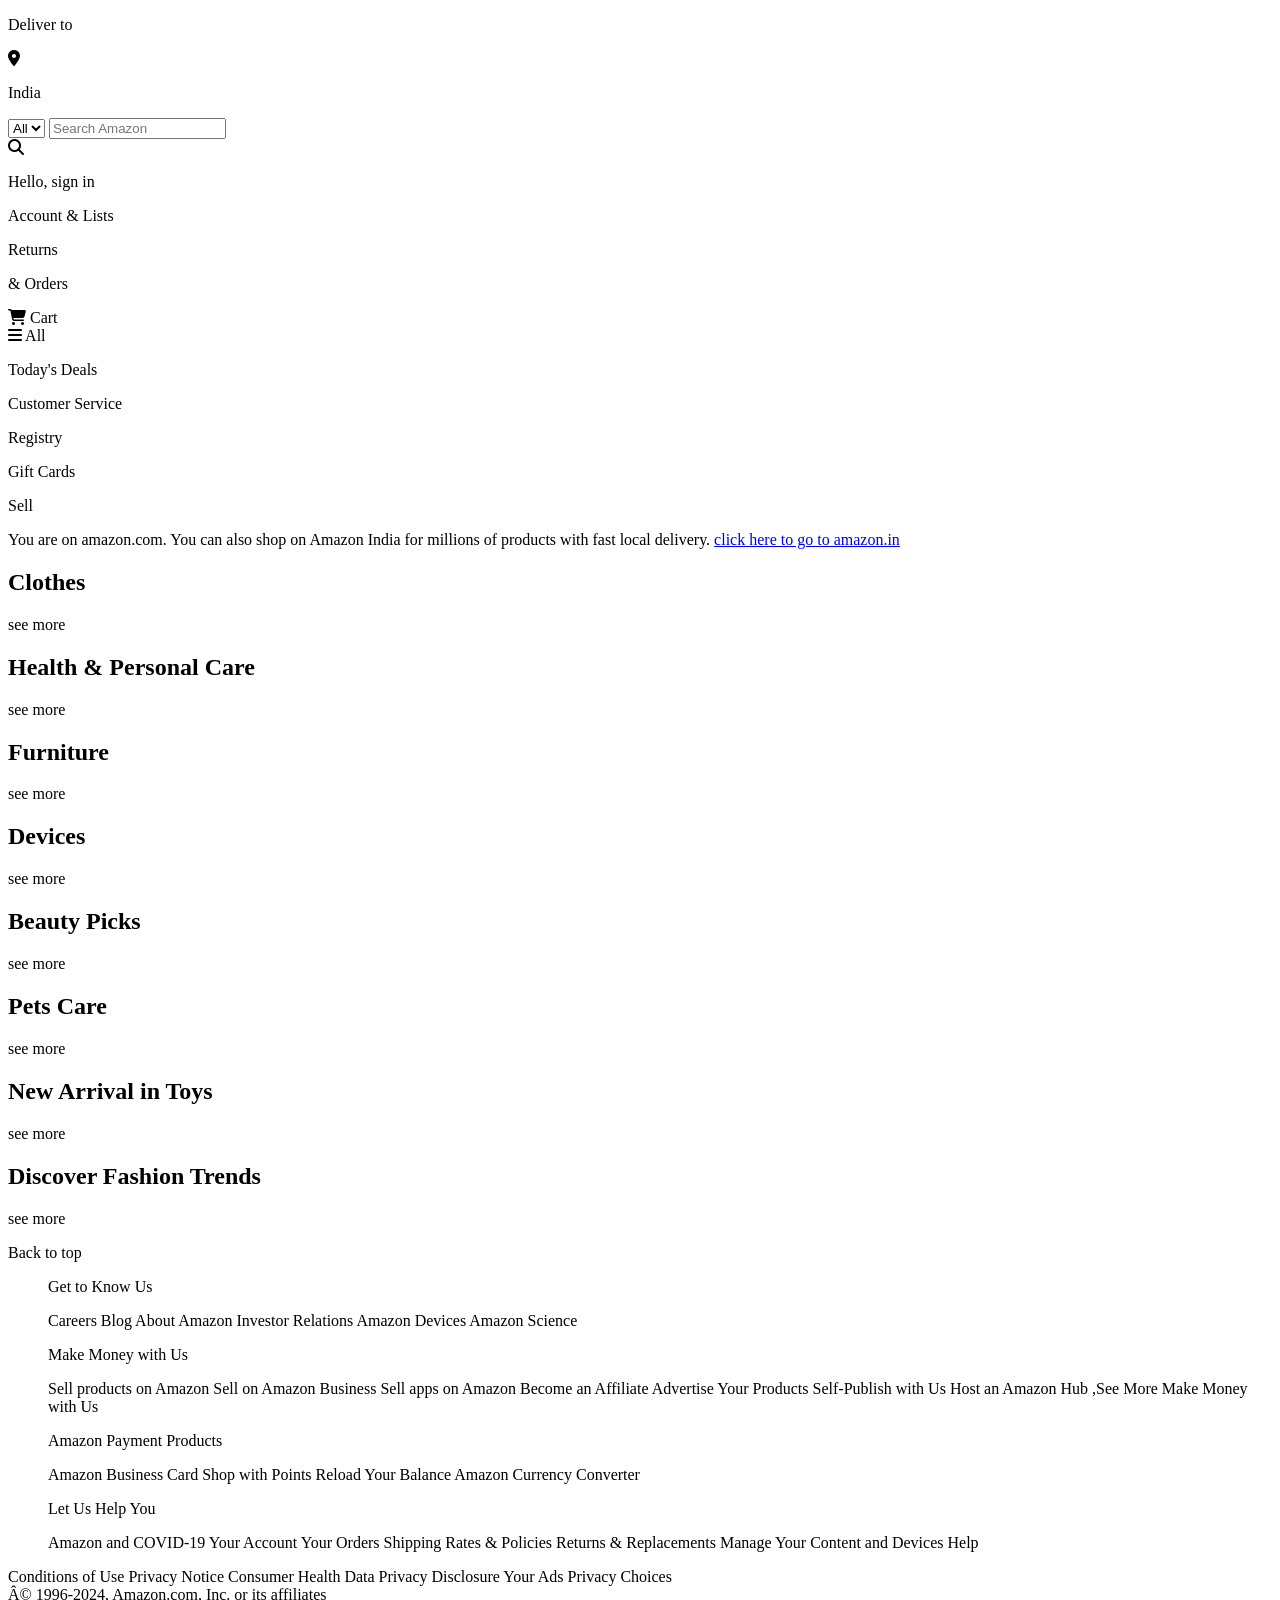
==== index.html @ dd607ab4 "Add files via upload" ====
<!DOCTYPE html>
<html lang="en">
<head>
    <link rel="stylesheet" href="https://cdnjs.cloudflare.com/ajax/libs/font-awesome/6.6.0/css/all.min.css" integrity="sha512-Kc323vGBEqzTmouAECnVceyQqyqdsSiqLQISBL29aUW4U/M7pSPA/gEUZQqv1cwx4OnYxTxve5UMg5GT6L4JJg==" crossorigin="anonymous" referrerpolicy="no-referrer" />
   <link rel="stylesheet" href="style.css">
    <title>Amazon</title>
</head>
<body>
    <header>
        <div class="navbar">
           <div class="navlogo border">
            <div class="logo"></div>
           </div>
           <div class="navaddress border">
            <p class="addone"> Deliver to</p>
            <div class="addicon">
                <i class="fa-solid fa-location-dot"></i>
                 <p class="addsecond">India</p>
            </div>
           </div>
           <div class="navsearch">
            <select>
                <option>All</option>
            </select class="searchselect">
            <input placeholder="Search Amazon" class="searchinput">
            <div class="searchicon">
                <i class="fa-solid fa-magnifying-glass"></i>
            </div>
           </div>
           <div class="navsignin border">
            <p><span>Hello, sign in</span></p>
            <p>Account & Lists</p>
           </div>
           <div class="navreturn border">
            <p><span>Returns</span></p>
            <p>& Orders</p>
           </div>
           <div class="navcart border">
            <i class="fa-solid fa-cart-shopping"></i>
            Cart
           </div>
           </div>
           <div class="panel">
            <div class="panelall">
                <i class="fa-solid fa-bars"></i>
                All
            </div>
            <div class="panelops">
                <p>Today's Deals</p>
                <p>Customer Service</p>
                <p>Registry</p>               
                <p>Gift Cards</p>
                <p>Sell</p>
            </div>
         </div>
      
    </header>
    <div class="herosection">
        <div class="heromsg">
           <p> You are on amazon.com. You can also shop on Amazon India for millions of products with fast local delivery. <a href="www. amazon.in">click here to go to amazon.in</a></p>
        </div>
    </div> 
    
    <div class="shopsection">
        <div class="box1 box">
           <div class="boxcontent">
            <h2>Clothes</h2>
            <div class="box1img"></div>
                <p>see more</p>
           </div>
        </div>
        <div class="box2 box">
            <div class="boxcontent">
                <h2>Health & Personal Care</h2>
                <div class="box2img"></div>
                    <p>see more</p>
               </div>
        </div>
        <div class="box3 box">
            <div class="boxcontent">
                <h2>Furniture</h2>
                <div class="box3img"></div>
                    <p>see more</p>
               </div>
        </div>
        <div class="box4 box">
            <div class="boxcontent">
                <h2>Devices</h2>
                <div class="box4img"></div>
                    <p>see more</p>
               </div>
        </div>
        <div class="box5 box">
            <div class="boxcontent">
             <h2>Beauty Picks</h2>
             <div class="box5img"></div>
                 <p>see more</p>
            </div>
         </div>
         <div class="box6 box">
             <div class="boxcontent">
                 <h2>Pets Care</h2>
                 <div class="box6img"></div>
                     <p>see more</p>
                </div>
         </div>
         <div class="box7 box">
             <div class="boxcontent">
                 <h2>New Arrival in Toys</h2>
                 <div class="box7img"></div>
                     <p>see more</p>
                </div>
         </div>
         <div class="box8 box">
             <div class="boxcontent">
                 <h2>Discover Fashion Trends</h2>
                 <div class="box8img"></div>
                     <p>see more</p>
                </div>
         </div>
    </div>
        <footer>
            <div class="footpanel1">
                Back to top
            </div>
            <div class="footpanel2">
                <ul>
                  <p>Get to Know Us</p>
                  <a>Careers</a>
                  <a>Blog</a>
                  <a>About Amazon</a>
                  <a>Investor Relations</a>
                  <a>Amazon Devices</a>
                  <a>Amazon Science</a>
                </ul>
                <ul>
                  	
                  <p>Make Money with Us</p>
                  <a>Sell products on Amazon</a>
                  <a>Sell on Amazon Business</a>
                  <a>Sell apps on Amazon</a>
                  <a>Become an Affiliate</a>
                  <a>Advertise Your Products</a>
                  <a>Self-Publish with Us</a>
                  <a>Host an Amazon Hub</a>
                  <a>,See More Make Money with Us</a>
                </ul>
                <ul>
                  <p>Amazon Payment Products</p>
                  <a>Amazon Business Card</a>
                  <a>Shop with Points</a>
                  <a>Reload Your Balance</a>
                  <a>Amazon Currency Converter</a>     
                  </ul>
                  <ul>
                   <p>Let Us Help You</p>
                   <a>Amazon and COVID-19</a>
                   <a>Your Account</a>
                   <a>Your Orders</a>
                   <a>Shipping Rates & Policies</a>
                   <a>Returns & Replacements</a>
                   <a>Manage Your Content and Devices</a>
                   <a>Help</a>
                  </ul>
            </div>
            <div class="footpanel3">
                <div class="logo">

                </div>
            </div>
            <div class="footpanel4">
                <div class="pages">
                    <a>Conditions of Use</a>
                    <a>Privacy Notice</a>
                    <a>Consumer Health Data Privacy Disclosure</a>
                    <a>Your Ads Privacy Choices</a>
                </div>
                <div class="copyright">
                    © 1996-2024, Amazon.com, Inc. or its affiliates
                </div>

            </div>
        </footer>
</body>
</html>
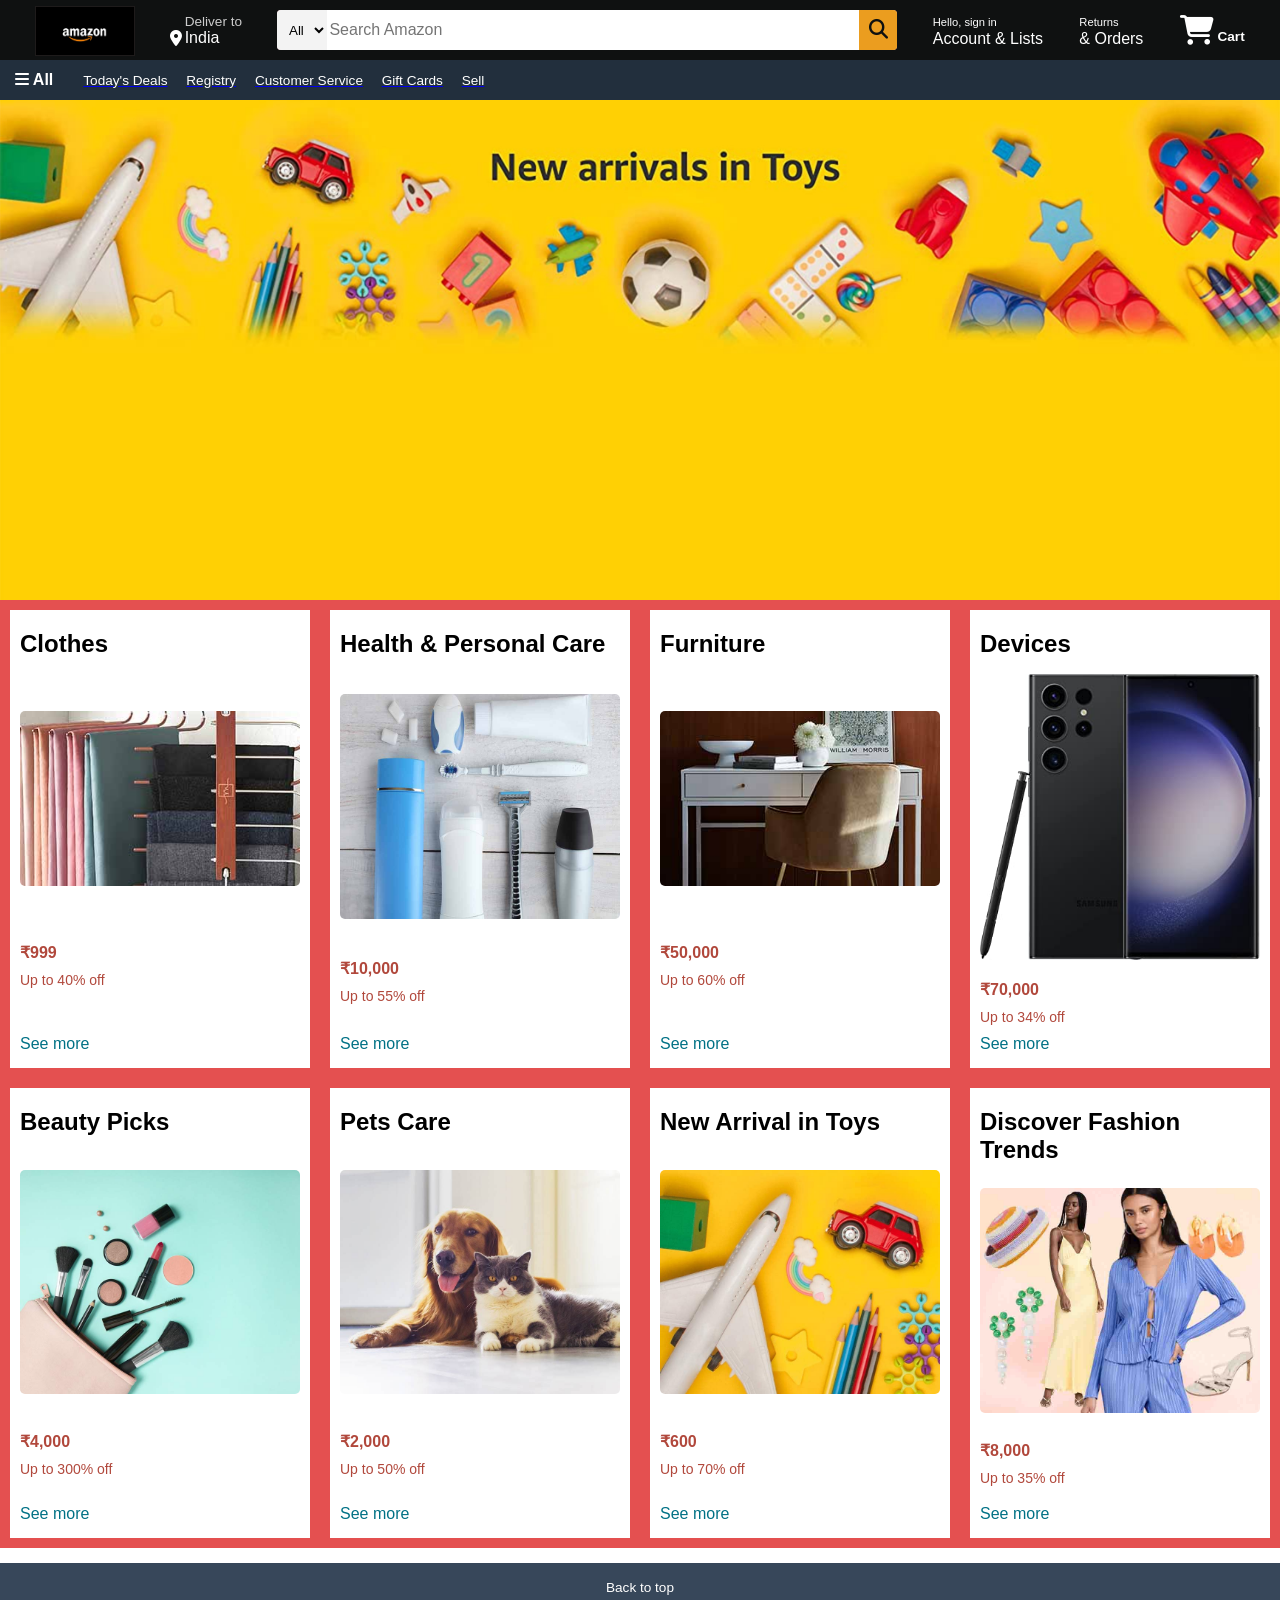
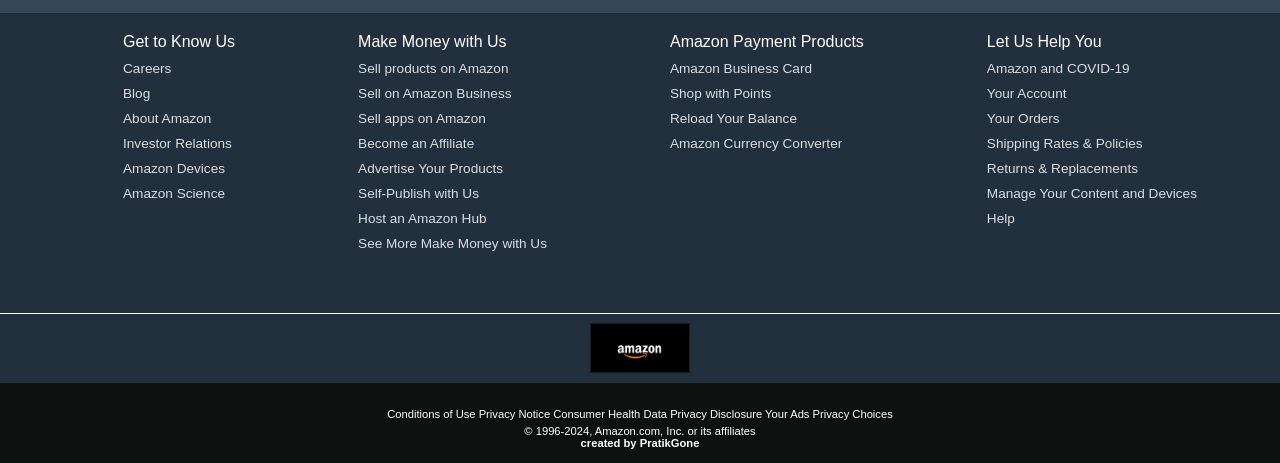
==== commit 68cb2fa6: "Update and rename index.html.html to index.html" ====
--- a/index.html
+++ b/index.html
@@ -1,185 +1,1093 @@
 <!DOCTYPE html>
 <html lang="en">
 <head>
-    <link rel="stylesheet" href="https://cdnjs.cloudflare.com/ajax/libs/font-awesome/6.6.0/css/all.min.css" integrity="sha512-Kc323vGBEqzTmouAECnVceyQqyqdsSiqLQISBL29aUW4U/M7pSPA/gEUZQqv1cwx4OnYxTxve5UMg5GT6L4JJg==" crossorigin="anonymous" referrerpolicy="no-referrer" />
-   <link rel="stylesheet" href="style.css">
+    <meta charset="UTF-8">
     <title>Amazon</title>
+    <link rel="stylesheet" href="https://cdnjs.cloudflare.com/ajax/libs/font-awesome/6.6.0/css/all.min.css" crossorigin="anonymous" referrerpolicy="no-referrer" />
+    <meta name="viewport" content="width=device-width, initial-scale=1.0">
+
+    <style>
+@media (max-width: 768px) {
+  .navbar {
+    flex-wrap: nowrap; /* Don't wrap items */
+    overflow-x: auto; /* Allow scrolling */
+    height: auto;
+  }
+
+  .navaddress,
+  .navsignin,
+  .navreturn,
+  .navcart {
+    display: flex !important;
+    flex-direction: column;
+    align-items: center;
+    font-size: 12px;
+    padding: 4px;
+    white-space: nowrap;
+  }
+
+  .navsearch {
+    flex: 1;
+    min-width: 200px;
+  }
+
+  .panel {
+    overflow-x: auto;
+    white-space: nowrap;
+    font-size: 13px;
+  }
+
+  .panelops {
+    flex-wrap: nowrap;
+    overflow-x: auto;
+    padding-bottom: 5px;
+  }
+
+  .panelops p {
+    display: inline-block;
+    margin-right: 15px;
+  }
+}
+
+
+* {
+      box-sizing: border-box;
+    }
+
+   
+
+    .carousel-container {
+      position: relative;
+      max-width: 100%;
+      height: 500px;
+      overflow: hidden;
+      margin: 0;
+      font-family: Arial, sans-serif;
+    }
+
+    .carousel-slide {
+      position: absolute;
+      width: 100%;
+      height: 100%;
+      opacity: 0;
+      transition: opacity 1s ease-in-out;
+    }
+
+    .carousel-slide img {
+      width: 100%;
+      height: 100%;
+      object-fit: cover;
+    }
+
+    .carousel-slide.active {
+      opacity: 1;
+    }
+
+        * {
+            margin: 0px;
+            font-family: arial;
+            box-sizing: border-box;
+        }
+
+        .navbar {
+            height: 60px;
+            background-color: #0f1111;
+            color: white;
+            display: flex;
+            align-items: center;
+            justify-content: space-evenly;
+        }
+
+        .navlogo {
+            height: 50px;
+            width: 100px;
+        }
+
+
+        .logo {
+            background-image: url(Amazon-Logo-Black.jpg.jpg);
+            height: 50px;
+            width: 100px;
+            background-size: cover;
+       
+            border: 1.5px solid transparent;
+            border: 1.5px solid rgb(30, 27, 27);
+            cursor: pointer;
+        }
+            
+        
+
+        .border {
+            border: 1.5px solid transparent;
+        }
+
+        .border:hover {
+            border: 1.5px solid white;
+            cursor: pointer;
+        }
+
+        .addone {
+            color: #cccccc;
+            font-size: 0.85rem;
+            margin-left: 15px;
+        }
+
+        .addsecond {
+            font-size: 1rem;
+            margin-left: 3px;
+        }
+
+        .addicon {
+            display: flex;
+            align-items: center;
+        }
+
+        .navsearch {
+            display: flex;
+            justify-content: space-evenly;
+            height: 40px;
+            width: 620px;
+            border-radius: 4px;
+            background-color: pink;
+        }
+
+        .navsearch:hover {
+            border: 2px solid orange;
+        }
+
+        .navsearch select {
+            background-color: #f3f3f3;
+            border-top-left-radius: 4px;
+            border-bottom-left-radius: 4px;
+            border: none;
+            width: 50px;
+            text-align: center;
+        }
+
+        .searchinput {
+            width: 100%;
+            font-size: 1rem;
+            border: none;
+        }
+
+        .searchicon {
+            width: 45px;
+            display: flex;
+            justify-content: center;
+            align-items: center;
+            font-size: 1.2rem;
+            color: #0f1111;
+            background-color: rgb(235, 157, 31);
+            border-top-right-radius: 4px;
+            border-bottom-right-radius: 4px;
+        }
+
+        span {
+            font-size: 0.7rem;
+        }
+
+        .navsecond {
+            font-size: 0.85rem;
+            font-weight: 700;
+        }
+
+        .navcart i {
+            font-size: 30px;
+        }
+
+        .navcart {
+            font-size: 0.85rem;
+            font-weight: 700;
+        }
+
+        .panel {
+            height: 40px;
+            background-color: #222f3d;
+            display: flex;
+            color: #ffffff;
+            align-items: center;
+        }
+
+        .panelall {
+            font-weight: 700;
+            margin: 0 15px;
+        }
+
+        .panelops p {
+            display: inline;
+            margin-left: 15px;
+        }
+
+        .panelops {
+            width: 70%;
+            font-size: 0.85rem;
+        }
+
+        .herosection {
+            background-image: url(heroimage.jpg);
+            height: 400px;
+            background-size: cover;
+            display: flex;
+            justify-content: center;
+            align-items: flex-end;
+        }
+
+        .heromsg {
+            background-color: white;
+            color: #0f1111;
+            height: 40px;
+            display: flex;
+            justify-content: center;
+            align-items: center;
+            font-size: 0.85rem;
+            width: 80%;
+            margin-bottom: 25px;
+        }
+
+        .heromsg a {
+            color: #007185;
+            text-decoration: none;
+        }
+
+        .shopsection {
+    background-color: #e45050;
+    display: flex;
+    justify-content: space-evenly;
+    flex-wrap: wrap;
+}
+
+/* Box container */
+.box {
+    background-color: white;
+    width: 23%;
+    padding: 20px 0px 15px;
+    margin: 10px;
+    box-sizing: border-box;
+    min-height: 450px;  /* ✅ Add min-height for consistency */
+    flex: 1 1 300px;     /* Responsive */
+    display: flex;
+    flex-direction: column;
+    justify-content: space-between;
+}
+
+/* Box content */
+.boxcontent {
+    margin: 0 10px;
+    display: flex;
+    flex-direction: column;
+    justify-content: space-between;
+    height: 100%;
+}
+
+.boxcontent p {
+    color: #007185;
+    cursor: pointer;
+}
+
+/* Image wrapper */
+.box1img, .box2img, .box3img, .box4img,
+.box5img, .box6img, .box7img, .box8img {
+    margin-top: 1rem;
+    margin-bottom: 1rem;
+}
+
+/* Image styling */
+.box1img img, .box2img img, .box3img img, .box4img img,
+.box5img img, .box6img img, .box7img img, .box8img img {
+    width: 100%;
+    height: 200px;          /* ✅ Fixed image height for balance */
+    object-fit: cover;      /* ✅ Maintain aspect ratio and crop overflow */
+    border-radius: 5px;
+}
+
+/* Info section */
+.info {
+    display: none;
+    background-color: #f6f6f6;
+    padding: 10px;
+    border: 1px solid #ccc;
+    border-radius: 5px;
+    font-size: 14px;
+    margin-top: 10px;
+}
+
+/* Price and offer */
+.price-offer p {
+    margin-bottom: 10px;
+    color: rgb(177, 72, 60);
+}
+
+.price {
+    font-weight: bold;
+    font-size: 16px;
+    color: red;
+    margin: 0;
+}
+
+.offer {
+    font-size: 14px;
+    color: red;
+    margin: 0;
+}
+
+/* Responsive for small screens */
+@media screen and (max-width: 600px) {
+    .box {
+        width: 100%;
+    }
+}
+
+        footer {
+            margin-top: 15px;
+        }
+
+        .footpanel1 {
+            background-color: #37475a;
+            color: white;
+            height: 50px;
+            display: flex;
+            justify-content: center;
+            align-items: center;
+            font-size: 0.85rem;
+        }
+
+        .footpanel2 {
+            background-color: #222f3d;
+            color: white;
+            height: 300px;
+            display: flex;
+            justify-content: space-evenly;
+        }
+
+        ul {
+            margin-top: 20px;
+        }
+
+        ul a {
+            display: block;
+            font-size: 0.85rem;
+            margin-top: 10px;
+            color: #dddddd;
+        }
+
+        .footpanel3 {
+            background-color: #222f3d;
+            border-top: 0.5px solid white;
+            height: 70px;
+            display: flex;
+            justify-content: center;
+            align-items: center;
+        }
+
+        .footpanel4 {
+            background-color: #0f1111;
+            color: white;
+            height: 80px;
+            font-size: 0.7rem;
+            text-align: center;
+        }
+
+        .pages {
+            padding-top: 25px;
+        }
+
+        .copyright {
+            padding-top: 5px;
+        }
+
+        /* Modal Styles */
+        .modal-overlay {
+            position: fixed;
+            top: 0;
+            left: 0;
+            width: 100%;
+            height: 100%;
+            background-color: rgba(0,0,0,0.5);
+         
+            display: none;
+            justify-content: center;
+            align-items: center;
+            z-index: 1000;
+        }
+
+        .modal {
+            background-color: white;
+            color: black;
+            width: 400px;
+            padding: 20px;
+            border-radius: 8px;
+            position: relative;
+        }
+
+        .close-btn {
+            position: absolute;
+            top: 10px;
+            right: 15px;
+            font-size: 20px;
+            cursor: pointer;
+        }
+
+        .modal h2 {
+            margin-bottom: 20px;
+        }
+
+        .modal input[type="text"] {
+            width: 100%;
+            padding: 10px;
+            margin-bottom: 15px;
+            border: 1px solid #ccc;
+            border-radius: 4px;
+        }
+
+        .modal button {
+            background-color: #f0c14b;
+            border: 1px solid #a88734;
+            padding: 10px 20px;
+            cursor: pointer;
+        }
+
+        .modal button:hover {
+            background-color: #ddb347;
+        }
+    
+        /* Sign-In Modal Styles */
+#signinModal .modal {
+    width: 400px;
+    padding: 25px;
+    border-radius: 8px;
+    background-color: white;
+    box-shadow: 0 4px 12px rgba(0, 0, 0, 0.3);
+}
+
+#signinModal h2 {
+    font-size: 1.5rem;
+    margin-bottom: 15px;
+    color: black;
+}
+
+#signinModal p {
+    font-size: 0.9rem;
+    margin-bottom: 10px;
+    color: black;
+}
+
+#signinModal input[type="text"] {
+    width: 100%;
+    padding: 10px;
+    margin-bottom: 15px;
+    border: 1px solid #ccc;
+    border-radius: 4px;
+    font-size: 1rem;
+}
+
+#signinModal button {
+    background-color: #f0c14b;
+    border: 1px solid #a88734;
+    padding: 10px 20px;
+    font-size: 1rem;
+    cursor: pointer;
+    border-radius: 4px;
+    width: 100%;
+}
+
+#signinModal button:hover {
+    background-color: #ddb347;
+}
+
+#signinModal .close-btn {
+    position: absolute;
+    top: 10px;
+    right: 15px;
+    font-size: 20px;
+    font-weight: bold;
+    color: #333;
+    cursor: pointer;
+}
+
+/* Returns & Orders Modal Styles */
+#returnsModal .modal {
+    width: 400px;
+    padding: 25px;
+    border-radius: 8px;
+    background-color: white;
+    box-shadow: 0 4px 12px rgba(0, 0, 0, 0.3);
+}
+#returnsModal h2 {
+    font-size: 1.5rem;
+    margin-bottom: 15px;
+}
+#returnsModal p {
+    font-size: 0.9rem;
+    margin-bottom: 20px;
+    color: #333;
+}
+#returnsModal button {
+    background-color: #f0c14b;
+    border: 1px solid #a88734;
+    padding: 10px 20px;
+    font-size: 1rem;
+    cursor: pointer;
+    border-radius: 4px;
+    width: 100%;
+}
+#returnsModal button:hover {
+    background-color: #ddb347;
+}
+#returnsModal .close-btn {
+    position: absolute;
+    top: 10px;
+    right: 15px;
+    font-size: 20px;
+    font-weight: bold;
+    color: #333;
+    cursor: pointer;
+}
+
+
+/* Cart Modal */
+#cartModal {
+    position: fixed;
+    top: 0;
+    left: 0;
+    width: 100%;
+    height: 100%;
+    background-color: rgba(0,0,0,0.5);
+    display: none;
+    justify-content: center;
+    align-items: center;
+    z-index: 9999;
+}
+
+#cartModal .modal {
+    background-color: #fff;
+    padding: 20px;
+    border-radius: 8px;
+    width: 350px;
+    position: relative;
+    text-align: center;
+}
+
+#cartModal .close-btn {
+    position: absolute;
+    top: 10px;
+    right: 15px;
+    font-size: 24px;
+    cursor: pointer;
+}
+
+#cartModal button {
+    background-color: #f0c14b;
+    border: 1px solid #a88734;
+    padding: 10px 20px;
+    cursor: pointer;
+    margin-top: 20px;
+}
+
+/* Sidebar Modal */
+.sidebar-overlay {
+    position: fixed;
+    top: 0;
+    left: 0;
+    height: 100%;
+    width: 100%;
+    background: rgba(0,0,0,0.6);
+    display: none;
+    z-index: 1000;
+}
+
+.sidebar {
+    background-color: #fff;
+    color: black;
+    width: 300px;
+    height: 100%;
+    padding: 20px;
+    overflow-y: auto;
+    position: fixed;
+    top: 0;
+    left: 0;
+    animation: slideIn 0.3s forwards;
+}
+
+@keyframes slideIn {
+    from { transform: translateX(-100%); }
+    to { transform: translateX(0); }
+}
+
+.sidebar-header {
+    display: flex;
+    align-items: center;
+    justify-content: space-between;
+    font-weight: bold;
+}
+
+.sidebar-header h3 {
+    font-size: 18px;
+    margin: 0;
+    
+    background-color: #283030;
+    color: white;
+}
+
+
+.sidebar-header .close-btn {
+    font-size: 24px;
+    cursor: pointer;
+}
+
+.sidebar-links {
+    list-style-type: none;
+    padding: 0;
+    margin-top: 20px;
+}
+
+.sidebar-links li {
+    padding: 10px 0;
+    border-bottom: 1px solid #eee;
+    cursor: pointer;
+    font-size: 14px;
+}
+
+.sidebar-links li:hover {
+    background-color: #f3f3f3;
+}
+
+.panelops p{
+    text-decoration: none;
+    color: white;
+}
+
+
+
+
+.footpanel1 {
+  cursor: pointer;
+}
+</style>
 </head>
 <body>
     <header>
         <div class="navbar">
-           <div class="navlogo border">
-            <div class="logo"></div>
-           </div>
-           <div class="navaddress border">
-            <p class="addone"> Deliver to</p>
-            <div class="addicon">
-                <i class="fa-solid fa-location-dot"></i>
-                 <p class="addsecond">India</p>
-            </div>
-           </div>
-           <div class="navsearch">
-            <select>
-                <option>All</option>
-            </select class="searchselect">
-            <input placeholder="Search Amazon" class="searchinput">
-            <div class="searchicon">
-                <i class="fa-solid fa-magnifying-glass"></i>
-            </div>
-           </div>
-           <div class="navsignin border">
-            <p><span>Hello, sign in</span></p>
-            <p>Account & Lists</p>
-           </div>
-           <div class="navreturn border">
-            <p><span>Returns</span></p>
-            <p>& Orders</p>
-           </div>
-           <div class="navcart border">
-            <i class="fa-solid fa-cart-shopping"></i>
-            Cart
-           </div>
-           </div>
-           <div class="panel">
-            <div class="panelall">
-                <i class="fa-solid fa-bars"></i>
-                All
-            </div>
+            <div class="navlogo border">
+               
+                <a href="/amazon_clone/index.html">
+                    <div class="logo">
+                        
+                    </div>
+                </a>
+            </div>
+        
+            
+            <div class="navaddress border" onclick="openModal()">
+                <p class="addone"> Deliver to</p>
+                <div class="addicon">
+                    <i class="fa-solid fa-location-dot"></i>
+                    <p class="addsecond">India</p>
+                </div>
+            </div>
+
+    <!-- Modal -->
+    <div class="modal-overlay" id="locationModal">
+        <div class="modal">
+            <span class="close-btn" onclick="closeModal()">&times;</span>
+            <h2>Choose your location</h2>
+            <p>Enter your PIN code to check availability and delivery options</p>
+            <input type="text" placeholder="Enter PIN Code" maxlength="6">
+            <button onclick="closeModal()">Apply</button>
+        </div>
+    </div>
+
+
+            <div class="navsearch">
+                <select><option>All</option>
+                    <option>Arts & Crafts</option>
+                    <option>Beauty & Personal Care</option>
+                    <option>Home & Kitchen</option>
+                    <option>Boy's Fashion</option>
+                    <option>Electronics</option>
+                    <option>Kindle Store</option></select>
+                
+                <input placeholder="Search Amazon" class="searchinput">
+                <div class="searchicon">
+                    <i class="fa-solid fa-magnifying-glass"></i>
+                </div>
+            </div>
+            <div class="navsignin border">
+                <p><span>Hello, sign in</span></p>
+                <p>Account & Lists</p>
+            </div>
+            <!-- Sign-In Modal -->
+<div class="modal-overlay" id="signinModal">
+    <div class="modal">
+        <span class="close-btn" onclick="closeSigninModal()">&times;</span>
+        <h2>Sign-In</h2>
+        <p>Welcome back! Please enter your email to continue.</p>
+        <input type="text" placeholder="Enter your email">
+        <button onclick="closeSigninModal()">Continue</button>
+    </div>
+</div>
+
+<div class="navreturn border" onclick="openReturnsModal()">
+    <p><span>Returns</span></p>
+    <p>& Orders</p>
+</div>
+
+<!-- Returns & Orders Modal -->
+<div class="modal-overlay" id="returnsModal">
+    <div class="modal">
+        <span class="close-btn" onclick="closeReturnsModal()">&times;</span>
+        <h2>Your Orders</h2>
+        <p>Please sign in to see your orders, return items, or manage returns.</p>
+        <button onclick="closeReturnsModal()">Sign In</button>
+    </div>
+</div>
+
+<div class="navcart border" onclick="openCartModal()">
+    <i class="fa-solid fa-cart-shopping"></i> Cart
+</div>
+
+
+<!-- Cart Modal -->
+<div id="cartModal" class="modal-overlay">
+    <div class="modal">
+      <span class="close-btn" onclick="closeCartModal()">&times;</span>
+      <h2>Your Cart</h2>
+      <p>Your cart is currently empty.</p>
+      <button onclick="closeCartModal()">Continue Shopping</button>
+    </div>
+  </div>
+</header>
+        <div class="panel">
+            <div class="panelall" onclick="openSidebar()">
+                <i class="fa-solid fa-bars"></i> All
+              </div>
+
+              <!-- Sidebar Menu -->
+<div id="sidebarMenu" class="sidebar-overlay">
+    <div class="sidebar">
+      <div class="sidebar-header">
+        <span class="close-btn" onclick="closeSidebar()">&times;</span>
+        <h3><i class="fa-solid fa-user-circle" ></i> Hello, sign in</h3>
+      </div>
+      <ul class="sidebar-links">
+        <li>Trending</li>
+        <li>Best Sellers</li>
+        <li>New Releases</li>
+        <li>Movers and Shakers</li>
+        <hr>
+        <li>Digital Content & Devices</li>
+        <li>Amazon miniTV</li>
+        <li>Echo & Alexa</li>
+        <li>Fire TV</li>
+        <li>Kindle eBooks</li>
+      </ul>
+    </div>
+  </div>
+
+  
             <div class="panelops">
-                <p>Today's Deals</p>
-                <p>Customer Service</p>
-                <p>Registry</p>               
-                <p>Gift Cards</p>
-                <p>Sell</p>
-            </div>
-         </div>
-      
-    </header>
-    <div class="herosection">
-        <div class="heromsg">
-           <p> You are on amazon.com. You can also shop on Amazon India for millions of products with fast local delivery. <a href="www. amazon.in">click here to go to amazon.in</a></p>
-        </div>
-    </div> 
-    
+              <a href="/amazon_clone/todaydeals.html">  <p>Today's Deals</p></a>
+
+             <a href="/amazon_clone/registry.html">  <p>Registry</p></a> 
+
+                <a href="/amazon_clone/customerservice.html"> <p>Customer Service</p></a>
+              
+               <a href="/amazon_clone/giftcards.html"><p>Gift Cards</p></a> 
+               <a href="/amazon_clone/sell.html"><p>Sell</p></a> 
+            </div>
+        </div>
+    </div>
+
+
+        <div class="carousel-container">
+            <div class="carousel-slide active">
+              <img src="heroimg 1.jpg" alt="Image 1" />
+            </div>
+            <div class="carousel-slide">
+              <img src="heroimg 2.jpg" alt="Image 2" />
+            </div>
+            <div class="carousel-slide">
+              <img src="heroimg 3.jpg" alt="Image 3" />
+            </div>
+          </div>
+
     <div class="shopsection">
-        <div class="box1 box">
-           <div class="boxcontent">
-            <h2>Clothes</h2>
-            <div class="box1img"></div>
-                <p>see more</p>
-           </div>
-        </div>
-        <div class="box2 box">
+        <div class="box box1">
+            <div class="boxcontent">
+                <h2>Clothes</h2>
+                <div class="box1img">
+                    <img src="box1_image.jpg" class="img-fluid" alt="Box 4 Image" style="width: 100%; height: auto;">
+                </div>
+                <div class="price-offer">
+                    <p class="price">₹999</p>
+                    <p class="offer">Up to 40% off</p>
+                  </div>
+                <p onclick="toggleInfo(this)">See more</p>
+                <div class="info">Trending clothing items like T-shirts, hoodies, jeans & more!</div>
+                
+            </div>
+        </div>
+    
+        <div class="box box2">
             <div class="boxcontent">
                 <h2>Health & Personal Care</h2>
-                <div class="box2img"></div>
-                    <p>see more</p>
-               </div>
-        </div>
-        <div class="box3 box">
+                <div class="box2img">
+                    <img src="box2_image.jpg" class="img-fluid" alt="Box 4 Image" style="width: 100%; height: auto;">
+                </div>
+                <div class="price-offer">
+                    <p class="price">₹10,000</p>
+                    <p class="offer">Up to 55% off</p>
+                  </div>
+                <p onclick="toggleInfo(this)">See more</p>
+                <div class="info">Shop vitamins, grooming kits, skincare, wellness & more.</div>
+            </div>
+        </div>
+    
+        <div class="box box3">
             <div class="boxcontent">
                 <h2>Furniture</h2>
-                <div class="box3img"></div>
-                    <p>see more</p>
-               </div>
-        </div>
-        <div class="box4 box">
+                <div class="box3img">
+                    <img src="box3_image.jpg" class="img-fluid" alt="Box 4 Image" style="width: 100%; height: auto;">
+                </div>
+                <div class="price-offer">
+                    <p class="price">₹50,000</p>
+                    <p class="offer">Up to 60% off</p>
+                  </div>
+                <p onclick="toggleInfo(this)">See more</p>
+                <div class="info">Modern & classic furniture for home and office.</div>
+            </div>
+        </div>
+    
+        <div class="box box4">
             <div class="boxcontent">
                 <h2>Devices</h2>
-                <div class="box4img"></div>
-                    <p>see more</p>
-               </div>
-        </div>
-        <div class="box5 box">
+                <div class="box4img">
+                    <img src="box4_image.jpg" class="img-fluid" alt="Box 4 Image" style="width: 100%; height: auto;">
+                </div>
+                <div class="price-offer">
+                    <p class="price">₹70,000</p>
+                    <p class="offer">Up to 34% off</p>
+                  </div>
+                <p onclick="toggleInfo(this)">See more</p>
+                <div class="info">Latest smartphones, tablets, and smart gadgets.</div>
+            </div>
+        </div>
+    
+        <div class="box box5">
             <div class="boxcontent">
-             <h2>Beauty Picks</h2>
-             <div class="box5img"></div>
-                 <p>see more</p>
-            </div>
-         </div>
-         <div class="box6 box">
-             <div class="boxcontent">
-                 <h2>Pets Care</h2>
-                 <div class="box6img"></div>
-                     <p>see more</p>
+                <h2>Beauty Picks</h2>
+                <div class="box5img">
+                    <img src="box5_image.jpg" class="img-fluid" alt="Box 4 Image" style="width: 100%; height: auto;">
                 </div>
-         </div>
-         <div class="box7 box">
-             <div class="boxcontent">
-                 <h2>New Arrival in Toys</h2>
-                 <div class="box7img"></div>
-                     <p>see more</p>
+                <div class="price-offer">
+                    <p class="price">₹4,000</p>
+                    <p class="offer">Up to 300% off</p>
+                  </div>
+                <p onclick="toggleInfo(this)">See more</p>
+                <div class="info">Top beauty brands in makeup, skincare & haircare.</div>
+            </div>
+        </div>
+    
+        <div class="box box6">
+            <div class="boxcontent">
+                <h2>Pets Care</h2>
+                <div class="box6img">
+                    <img src="box6_image.jpg" class="img-fluid" alt="Box 4 Image" style="width: 100%; height: auto;">
                 </div>
-         </div>
-         <div class="box8 box">
-             <div class="boxcontent">
-                 <h2>Discover Fashion Trends</h2>
-                 <div class="box8img"></div>
-                     <p>see more</p>
+                <div class="price-offer">
+                    <p class="price">₹2,000</p>
+                    <p class="offer">Up to 50% off</p>
+                  </div>
+                <p onclick="toggleInfo(this)">See more</p>
+                <div class="info">All pet supplies including food, toys & grooming tools.</div>
+            </div>
+        </div>
+    
+        <div class="box box7">
+            <div class="boxcontent">
+                <h2>New Arrival in Toys</h2>
+                <div class="box7img">
+                    <img src="box7_image.jpg" class="img-fluid" alt="Box 4 Image" style="width: 100%; height: auto;">
                 </div>
-         </div>
+                <div class="price-offer">
+                    <p class="price">₹600</p>
+                    <p class="offer">Up to 70% off</p>
+                  </div>
+                <p onclick="toggleInfo(this)">See more</p>
+                <div class="info">New educational & fun toys just for kids!</div>
+            </div>
+        </div>
+    
+        <div class="box box8">
+            <div class="boxcontent">
+                <h2>Discover Fashion Trends</h2>
+                <div class="box8img">
+                    <img src="box8_image.jpg" class="img-fluid" alt="Box 4 Image" style="width: 100%; height: auto;">
+                </div>
+                <div class="price-offer">
+                    <p class="price">₹8,000</p>
+                    <p class="offer">Up to 35% off</p>
+                  </div>
+                <p onclick="toggleInfo(this)">See more</p>
+                <div class="info">Latest fashion for men, women, and kids.</div>
+            </div>
+        </div>
     </div>
-        <footer>
-            <div class="footpanel1">
-                Back to top
-            </div>
-            <div class="footpanel2">
-                <ul>
-                  <p>Get to Know Us</p>
-                  <a>Careers</a>
-                  <a>Blog</a>
-                  <a>About Amazon</a>
-                  <a>Investor Relations</a>
-                  <a>Amazon Devices</a>
-                  <a>Amazon Science</a>
-                </ul>
-                <ul>
-                  	
-                  <p>Make Money with Us</p>
-                  <a>Sell products on Amazon</a>
-                  <a>Sell on Amazon Business</a>
-                  <a>Sell apps on Amazon</a>
-                  <a>Become an Affiliate</a>
-                  <a>Advertise Your Products</a>
-                  <a>Self-Publish with Us</a>
-                  <a>Host an Amazon Hub</a>
-                  <a>,See More Make Money with Us</a>
-                </ul>
-                <ul>
-                  <p>Amazon Payment Products</p>
-                  <a>Amazon Business Card</a>
-                  <a>Shop with Points</a>
-                  <a>Reload Your Balance</a>
-                  <a>Amazon Currency Converter</a>     
-                  </ul>
-                  <ul>
-                   <p>Let Us Help You</p>
-                   <a>Amazon and COVID-19</a>
-                   <a>Your Account</a>
-                   <a>Your Orders</a>
-                   <a>Shipping Rates & Policies</a>
-                   <a>Returns & Replacements</a>
-                   <a>Manage Your Content and Devices</a>
-                   <a>Help</a>
-                  </ul>
-            </div>
-            <div class="footpanel3">
-                <div class="logo">
-
-                </div>
-            </div>
-            <div class="footpanel4">
-                <div class="pages">
-                    <a>Conditions of Use</a>
-                    <a>Privacy Notice</a>
-                    <a>Consumer Health Data Privacy Disclosure</a>
-                    <a>Your Ads Privacy Choices</a>
-                </div>
-                <div class="copyright">
-                    © 1996-2024, Amazon.com, Inc. or its affiliates
-                </div>
-
-            </div>
-        </footer>
+    <footer>
+        <body id="top">
+            <div class="footpanel1" onclick="scrollToTop()">Back to top</div>
+
+        <div class="footpanel2">
+            <ul>
+                <p>Get to Know Us</p><a>Careers</a><a>Blog</a><a>About Amazon</a><a>Investor Relations</a><a>Amazon Devices</a><a>Amazon Science</a>
+            </ul>
+            <ul>
+                <p>Make Money with Us</p><a>Sell products on Amazon</a><a>Sell on Amazon Business</a><a>Sell apps on Amazon</a><a>Become an Affiliate</a><a>Advertise Your Products</a><a>Self-Publish with Us</a><a>Host an Amazon Hub</a><a>See More Make Money with Us</a>
+            </ul>
+            <ul>
+                <p>Amazon Payment Products</p><a>Amazon Business Card</a><a>Shop with Points</a><a>Reload Your Balance</a><a>Amazon Currency Converter</a>
+            </ul>
+            <ul>
+                <p>Let Us Help You</p><a>Amazon and COVID-19</a><a>Your Account</a><a>Your Orders</a><a>Shipping Rates & Policies</a><a>Returns & Replacements</a><a>Manage Your Content and Devices</a><a>Help</a>
+            </ul>
+        </div>
+        <div class="footpanel3">
+            <a href="/amazon_clone/home.html">
+              <div class="logo"></div>
+            </a>
+          </div>
+          
+        <div class="footpanel4">
+            <div class="pages">
+                <a>Conditions of Use</a>
+                <a>Privacy Notice</a>
+                <a>Consumer Health Data Privacy Disclosure</a>
+                <a>Your Ads Privacy Choices</a>
+            </div>
+            <div class="copyright">© 1996-2024, Amazon.com, Inc. or its affiliates</div>
+            <h4>created by PratikGone</h4>
+        </div>
+    </footer>
+
+    <script>
+        function openModal() {
+            document.getElementById('locationModal').style.display = 'flex';
+        }
+
+        function closeModal() {
+            document.getElementById('locationModal').style.display = 'none';
+        }
+
+        window.onclick = function(event) {
+            const modal = document.getElementById('locationModal');
+            if (event.target === modal) {
+                closeModal();
+            }
+        }
+   
+        /*hello signin*/
+        // Location Modal
+        function openModal() {
+            document.getElementById('locationModal').style.display = 'flex';
+        }
+    
+        function closeModal() {
+            document.getElementById('locationModal').style.display = 'none';
+        }
+    
+        // Sign-In Modal
+        function openSigninModal() {
+            document.getElementById('signinModal').style.display = 'flex';
+        }
+    
+        function closeSigninModal() {
+            document.getElementById('signinModal').style.display = 'none';
+        }
+    
+        // Close modals on outside click
+        window.onclick = function(event) {
+            const locationModal = document.getElementById('locationModal');
+            const signinModal = document.getElementById('signinModal');
+            if (event.target === locationModal) {
+                closeModal();
+            }
+            if (event.target === signinModal) {
+                closeSigninModal();
+            }
+        }
+    
+        // Event listener for Hello Sign-In
+        document.querySelector('.navsignin').addEventListener('click', openSigninModal);
+        /*return &order*/
+        // Returns & Orders Modal
+function openReturnsModal() {
+    document.getElementById('returnsModal').style.display = 'flex';
+}
+function closeReturnsModal() {
+    document.getElementById('returnsModal').style.display = 'none';
+}
+window.onclick = function(event) {
+    const locationModal = document.getElementById('locationModal');
+    const signinModal = document.getElementById('signinModal');
+    const returnsModal = document.getElementById('returnsModal');
+
+    if (event.target === locationModal) closeModal();
+    if (event.target === signinModal) closeSigninModal();
+    if (event.target === returnsModal) closeReturnsModal();
+}
+
+/*cart*/
+function openCartModal() {
+    document.getElementById("cartModal").style.display = "flex";
+}
+
+function closeCartModal() {
+    document.getElementById("cartModal").style.display = "none";
+}
+
+/*panel all*/ 
+function openSidebar() {
+    document.getElementById("sidebarMenu").style.display = "block";
+}
+
+function closeSidebar() {
+    document.getElementById("sidebarMenu").style.display = "none";
+}
+
+/*back to top*/
+
+  function scrollToTop() {
+    window.scrollTo({
+      top: 0,
+      behavior: 'smooth'
+    });
+  }
+
+
+  /*boxes*/
+
+  function toggleInfo(el) {
+    const infoBox = el.nextElementSibling;
+    infoBox.style.display = (infoBox.style.display === "block") ? "none" : "block";
+  }
+
+
+    </script>
+    <script>
+        const slides = document.querySelectorAll('.carousel-slide');
+        let index = 0;
+    
+        setInterval(() => {
+          slides[index].classList.remove('active');
+    
+          index = (index + 1) % slides.length;
+    
+          slides[index].classList.add('active');
+        }, 3000); // Change slide every 3 seconds
+      </script>
+    
+    
+
 </body>
-</html>+</html>
+
+
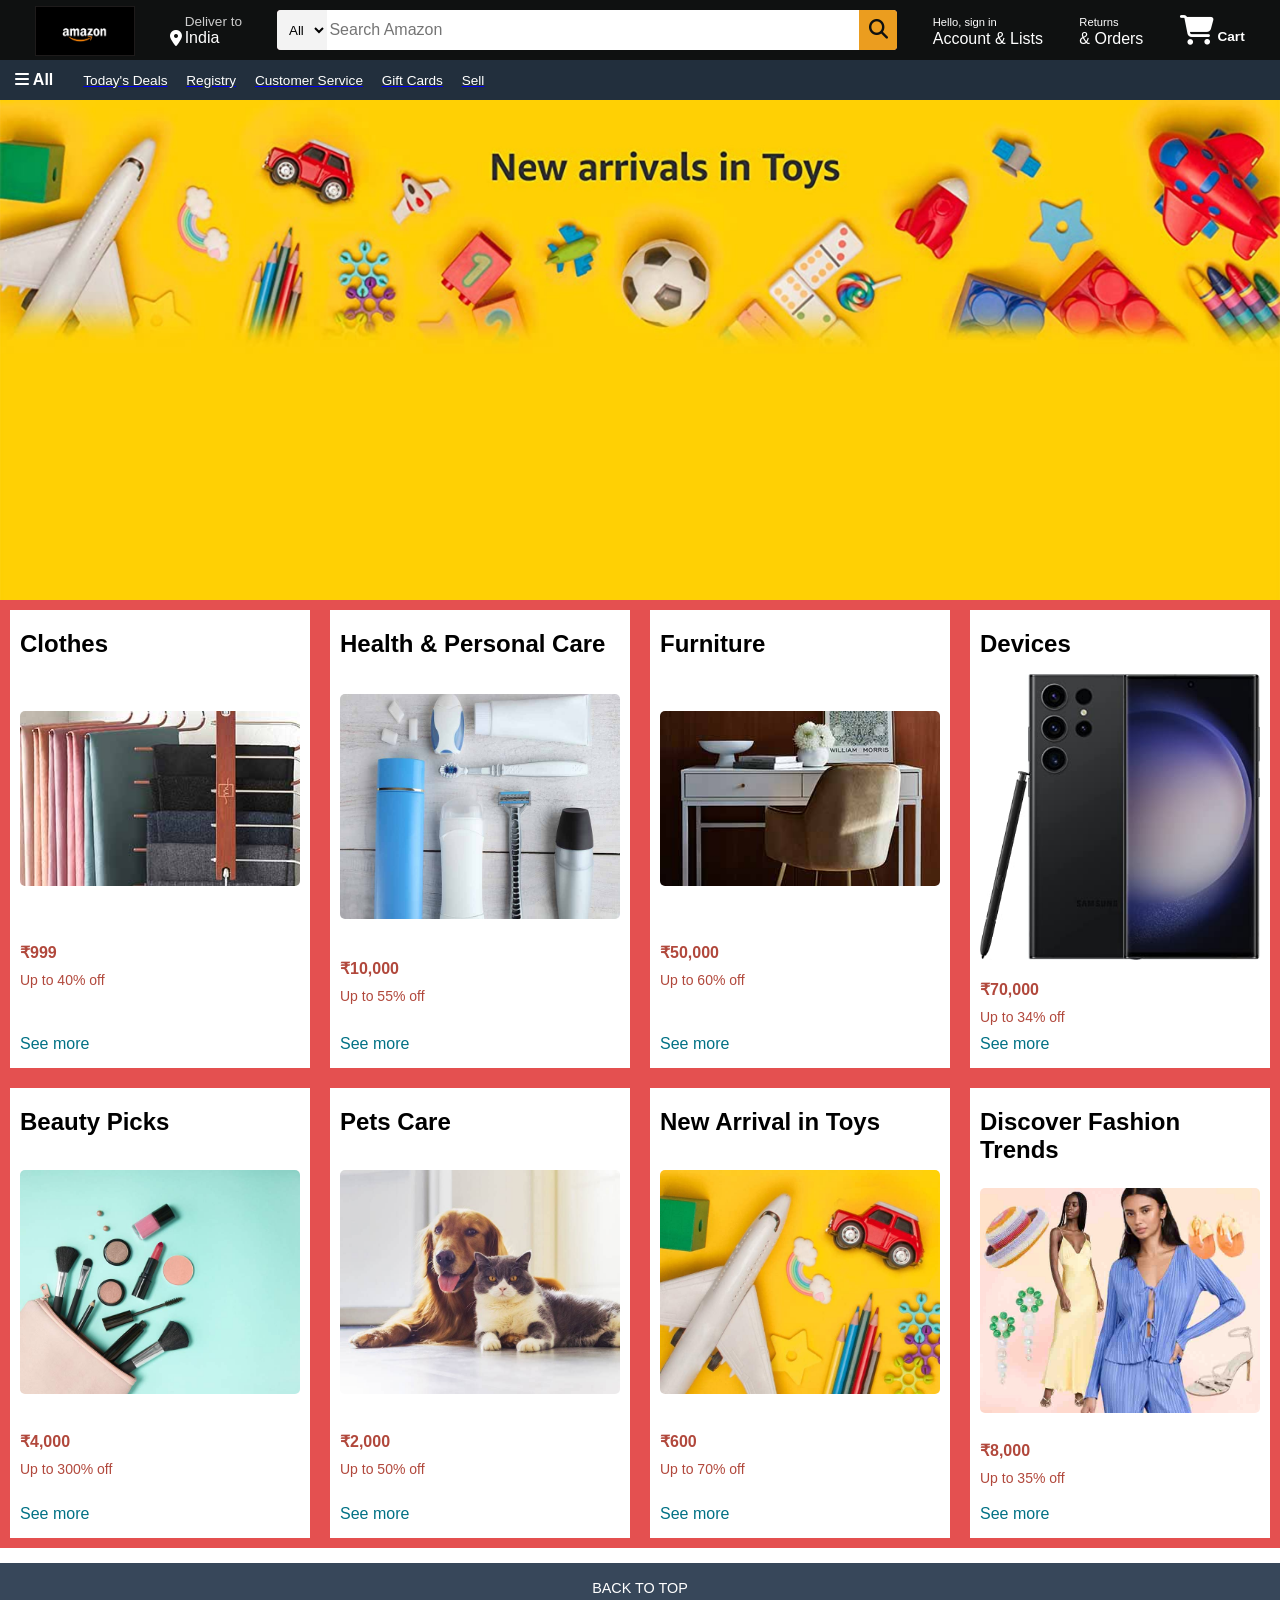
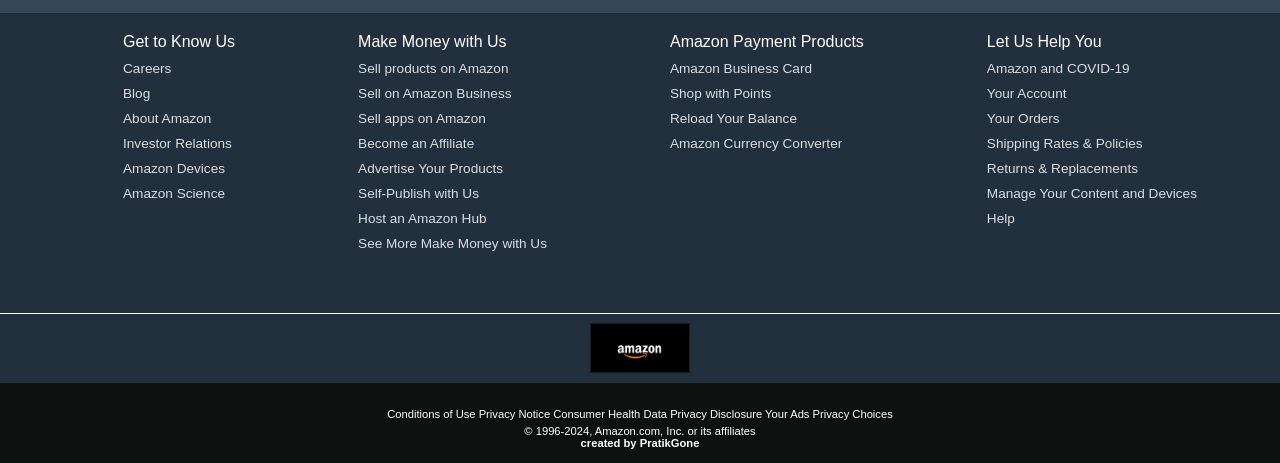
==== commit 7adb2d5f: "Add files via upload" ====
--- a/index.html
+++ b/index.html
@@ -105,7 +105,7 @@
 
 
         .logo {
-            background-image: url(Amazon-Logo-Black.jpg.jpg);
+            background-image: url(Amazon-Logo-Black.jpg);
             height: 50px;
             width: 100px;
             background-size: cover;
@@ -206,6 +206,7 @@
             display: flex;
             color: #ffffff;
             align-items: center;
+          
         }
 
         .panelall {
@@ -216,11 +217,13 @@
         .panelops p {
             display: inline;
             margin-left: 15px;
+            text-decoration: none;
         }
 
         .panelops {
             width: 70%;
             font-size: 0.85rem;
+            text-decoration: none;
         }
 
         .herosection {
@@ -342,14 +345,23 @@
         }
 
         .footpanel1 {
-            background-color: #37475a;
-            color: white;
-            height: 50px;
-            display: flex;
-            justify-content: center;
-            align-items: center;
-            font-size: 0.85rem;
-        }
+  background-color: #37475a;
+  color: white;
+  height: 50px;
+  width: 100%;
+  border: none;
+  font-size: 0.90rem;
+  cursor: pointer;
+  display: flex;
+  justify-content: center;
+  align-items: center;
+  transition: background-color 0.3s ease;
+}
+
+.footpanel1:hover {
+  background-color: #485769;
+}
+
 
         .footpanel2 {
             background-color: #222f3d;
@@ -371,6 +383,7 @@
         }
 
         .footpanel3 {
+           
             background-color: #222f3d;
             border-top: 0.5px solid white;
             height: 70px;
@@ -379,6 +392,7 @@
             align-items: center;
         }
 
+
         .footpanel4 {
             background-color: #0f1111;
             color: white;
@@ -386,6 +400,16 @@
             font-size: 0.7rem;
             text-align: center;
         }
+        .logo {
+            background-image: url(Amazon-Logo-Black.jpg);
+            height: 50px;
+            width: 100px;
+            background-size: cover;
+       
+            border: 1.5px solid transparent;
+            border: 1.5px solid rgb(30, 27, 27);
+            cursor: pointer;
+        }
 
         .pages {
             padding-top: 25px;
@@ -394,6 +418,68 @@
         .copyright {
             padding-top: 5px;
         }
+
+        @media (max-width: 768px) {
+    .footpanel2 {
+        flex-direction: column;
+        align-items: center;
+        height: auto;
+        padding: 20px 0;
+    }
+
+    .footpanel2 ul {
+        margin: 10px 0;
+        text-align: center;
+    }
+
+    .footpanel2 ul p {
+        font-weight: bold;
+        margin-bottom: 5px;
+    }
+
+    .footpanel2 ul a {
+        margin-top: 5px;
+        font-size: 0.9rem;
+    }
+
+    .footpanel3 {
+        flex-direction: column;
+        height: auto;
+        padding: 10px 0;
+    }
+
+    .logo {
+        margin: 10px 0;
+    }
+
+    .footpanel4 {
+        font-size: 0.65rem;
+        padding: 10px;
+        height: auto;
+    }
+
+    .pages {
+        display: flex;
+        flex-direction: column;
+        gap: 5px;
+        padding-top: 10px;
+    }
+
+    .copyright, .footpanel4 h4 {
+        padding-top: 5px;
+    }
+}
+
+@media (max-width: 480px) {
+    .footpanel2 ul a {
+        font-size: 0.8rem;
+    }
+
+    .footpanel4 {
+        font-size: 0.6rem;
+    }
+}
+
 
         /* Modal Styles */
         .modal-overlay {
@@ -659,9 +745,7 @@
 
 
 
-.footpanel1 {
-  cursor: pointer;
-}
+
 </style>
 </head>
 <body>
@@ -933,8 +1017,9 @@
         </div>
     </div>
     <footer>
-        <body id="top">
-            <div class="footpanel1" onclick="scrollToTop()">Back to top</div>
+        <div id="top">
+            <button class="footpanel1" onclick="scrollToTop()">BACK TO TOP</button>
+          </div>
 
         <div class="footpanel2">
             <ul>
@@ -951,10 +1036,8 @@
             </ul>
         </div>
         <div class="footpanel3">
-            <a href="/amazon_clone/home.html">
-              <div class="logo"></div>
-            </a>
-          </div>
+            <div class="logo"></div>
+            </div>
           
         <div class="footpanel4">
             <div class="pages">
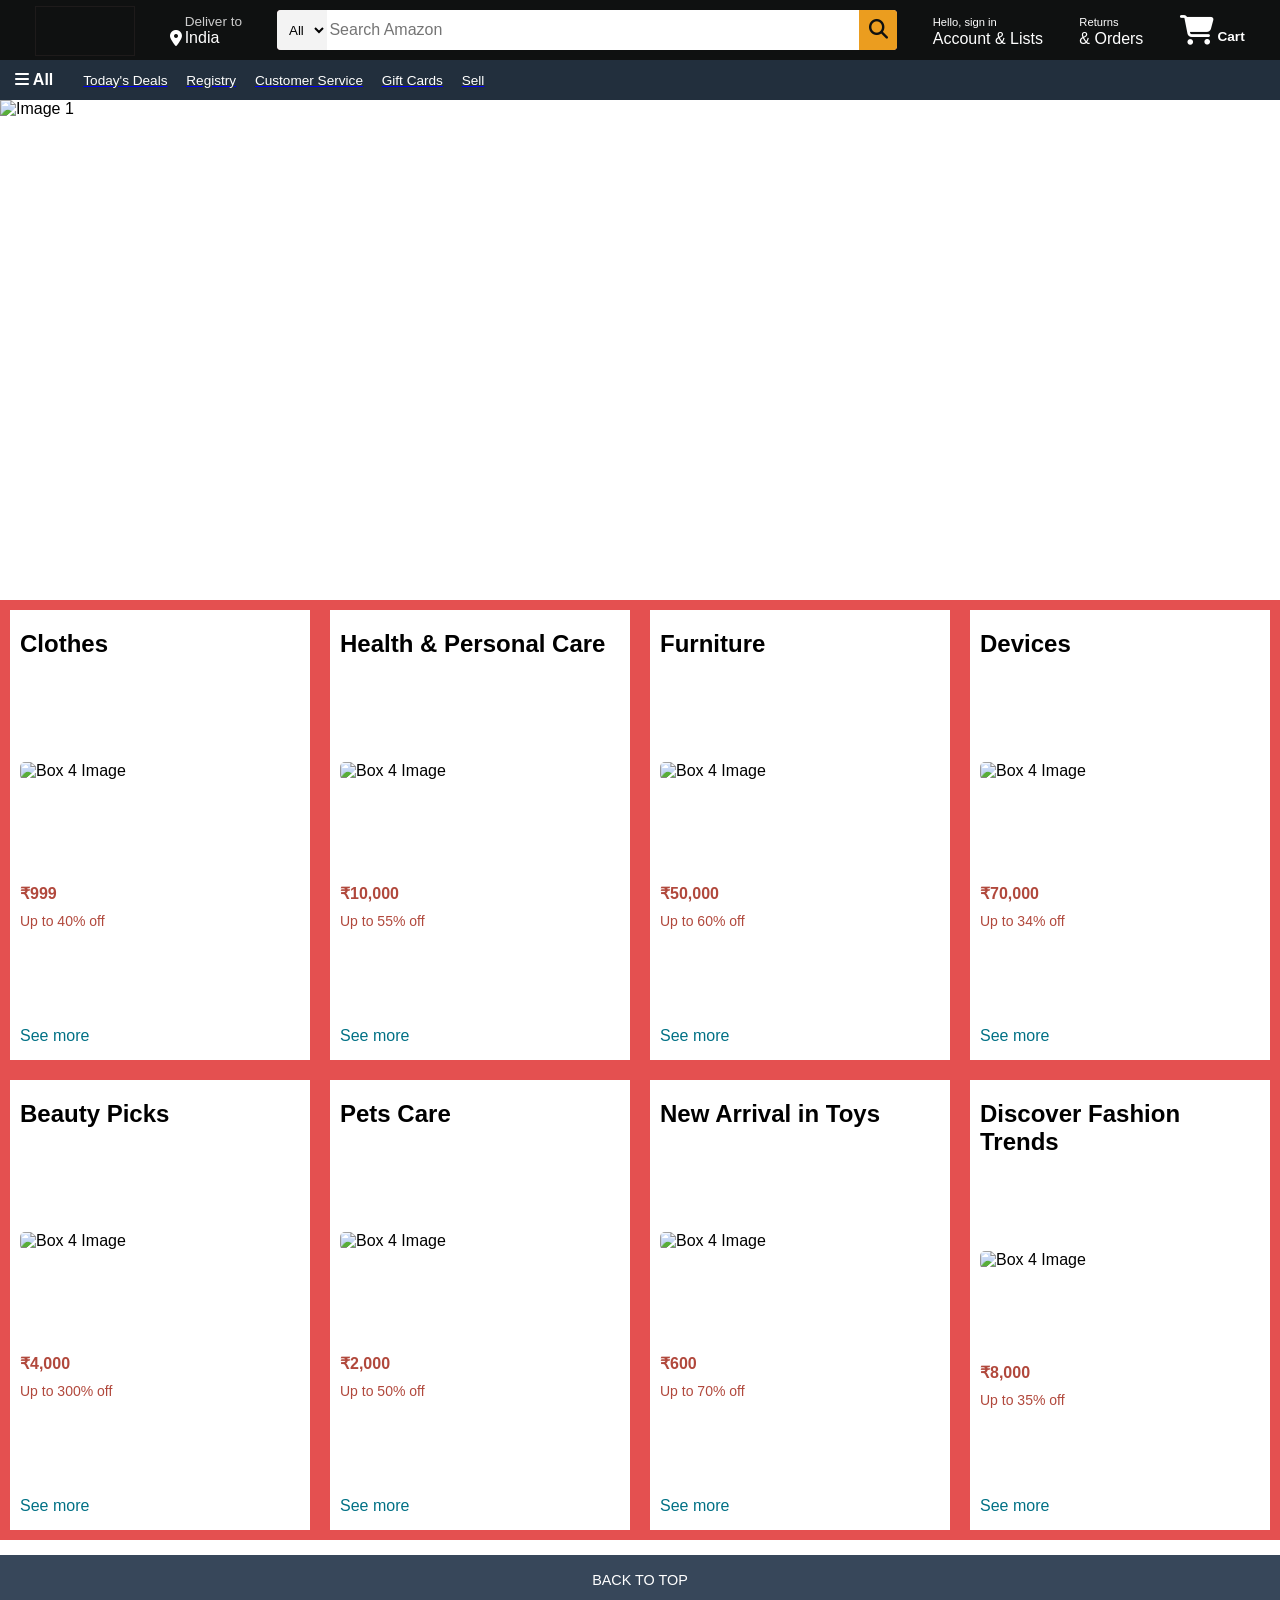
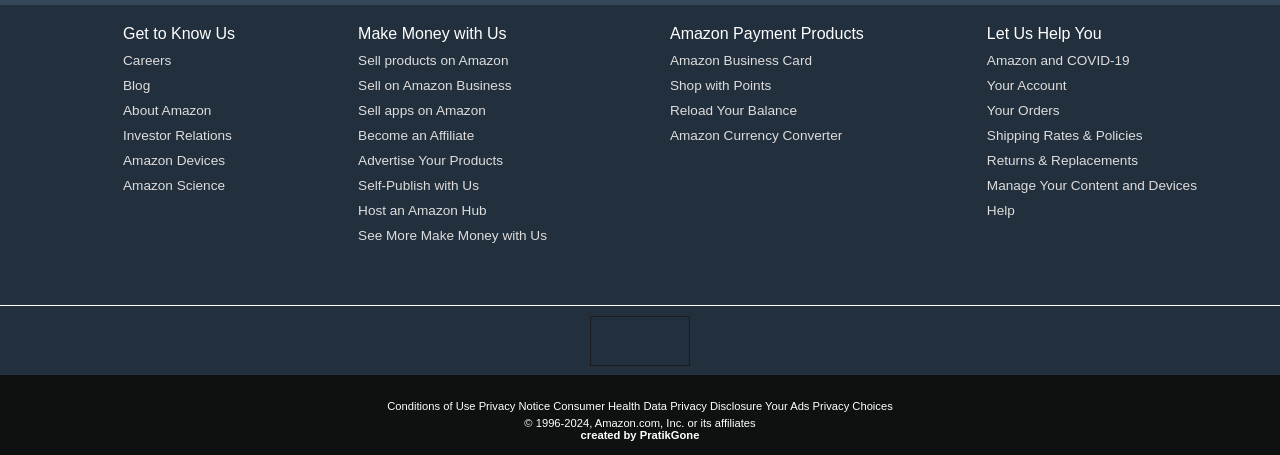
==== commit 7663dffd: "Add files via upload" ====
--- a/index.html
+++ b/index.html
@@ -5,748 +5,7 @@
     <title>Amazon</title>
     <link rel="stylesheet" href="https://cdnjs.cloudflare.com/ajax/libs/font-awesome/6.6.0/css/all.min.css" crossorigin="anonymous" referrerpolicy="no-referrer" />
     <meta name="viewport" content="width=device-width, initial-scale=1.0">
-
-    <style>
-@media (max-width: 768px) {
-  .navbar {
-    flex-wrap: nowrap; /* Don't wrap items */
-    overflow-x: auto; /* Allow scrolling */
-    height: auto;
-  }
-
-  .navaddress,
-  .navsignin,
-  .navreturn,
-  .navcart {
-    display: flex !important;
-    flex-direction: column;
-    align-items: center;
-    font-size: 12px;
-    padding: 4px;
-    white-space: nowrap;
-  }
-
-  .navsearch {
-    flex: 1;
-    min-width: 200px;
-  }
-
-  .panel {
-    overflow-x: auto;
-    white-space: nowrap;
-    font-size: 13px;
-  }
-
-  .panelops {
-    flex-wrap: nowrap;
-    overflow-x: auto;
-    padding-bottom: 5px;
-  }
-
-  .panelops p {
-    display: inline-block;
-    margin-right: 15px;
-  }
-}
-
-
-* {
-      box-sizing: border-box;
-    }
-
-   
-
-    .carousel-container {
-      position: relative;
-      max-width: 100%;
-      height: 500px;
-      overflow: hidden;
-      margin: 0;
-      font-family: Arial, sans-serif;
-    }
-
-    .carousel-slide {
-      position: absolute;
-      width: 100%;
-      height: 100%;
-      opacity: 0;
-      transition: opacity 1s ease-in-out;
-    }
-
-    .carousel-slide img {
-      width: 100%;
-      height: 100%;
-      object-fit: cover;
-    }
-
-    .carousel-slide.active {
-      opacity: 1;
-    }
-
-        * {
-            margin: 0px;
-            font-family: arial;
-            box-sizing: border-box;
-        }
-
-        .navbar {
-            height: 60px;
-            background-color: #0f1111;
-            color: white;
-            display: flex;
-            align-items: center;
-            justify-content: space-evenly;
-        }
-
-        .navlogo {
-            height: 50px;
-            width: 100px;
-        }
-
-
-        .logo {
-            background-image: url(Amazon-Logo-Black.jpg);
-            height: 50px;
-            width: 100px;
-            background-size: cover;
-       
-            border: 1.5px solid transparent;
-            border: 1.5px solid rgb(30, 27, 27);
-            cursor: pointer;
-        }
-            
-        
-
-        .border {
-            border: 1.5px solid transparent;
-        }
-
-        .border:hover {
-            border: 1.5px solid white;
-            cursor: pointer;
-        }
-
-        .addone {
-            color: #cccccc;
-            font-size: 0.85rem;
-            margin-left: 15px;
-        }
-
-        .addsecond {
-            font-size: 1rem;
-            margin-left: 3px;
-        }
-
-        .addicon {
-            display: flex;
-            align-items: center;
-        }
-
-        .navsearch {
-            display: flex;
-            justify-content: space-evenly;
-            height: 40px;
-            width: 620px;
-            border-radius: 4px;
-            background-color: pink;
-        }
-
-        .navsearch:hover {
-            border: 2px solid orange;
-        }
-
-        .navsearch select {
-            background-color: #f3f3f3;
-            border-top-left-radius: 4px;
-            border-bottom-left-radius: 4px;
-            border: none;
-            width: 50px;
-            text-align: center;
-        }
-
-        .searchinput {
-            width: 100%;
-            font-size: 1rem;
-            border: none;
-        }
-
-        .searchicon {
-            width: 45px;
-            display: flex;
-            justify-content: center;
-            align-items: center;
-            font-size: 1.2rem;
-            color: #0f1111;
-            background-color: rgb(235, 157, 31);
-            border-top-right-radius: 4px;
-            border-bottom-right-radius: 4px;
-        }
-
-        span {
-            font-size: 0.7rem;
-        }
-
-        .navsecond {
-            font-size: 0.85rem;
-            font-weight: 700;
-        }
-
-        .navcart i {
-            font-size: 30px;
-        }
-
-        .navcart {
-            font-size: 0.85rem;
-            font-weight: 700;
-        }
-
-        .panel {
-            height: 40px;
-            background-color: #222f3d;
-            display: flex;
-            color: #ffffff;
-            align-items: center;
-          
-        }
-
-        .panelall {
-            font-weight: 700;
-            margin: 0 15px;
-        }
-
-        .panelops p {
-            display: inline;
-            margin-left: 15px;
-            text-decoration: none;
-        }
-
-        .panelops {
-            width: 70%;
-            font-size: 0.85rem;
-            text-decoration: none;
-        }
-
-        .herosection {
-            background-image: url(heroimage.jpg);
-            height: 400px;
-            background-size: cover;
-            display: flex;
-            justify-content: center;
-            align-items: flex-end;
-        }
-
-        .heromsg {
-            background-color: white;
-            color: #0f1111;
-            height: 40px;
-            display: flex;
-            justify-content: center;
-            align-items: center;
-            font-size: 0.85rem;
-            width: 80%;
-            margin-bottom: 25px;
-        }
-
-        .heromsg a {
-            color: #007185;
-            text-decoration: none;
-        }
-
-        .shopsection {
-    background-color: #e45050;
-    display: flex;
-    justify-content: space-evenly;
-    flex-wrap: wrap;
-}
-
-/* Box container */
-.box {
-    background-color: white;
-    width: 23%;
-    padding: 20px 0px 15px;
-    margin: 10px;
-    box-sizing: border-box;
-    min-height: 450px;  /* ✅ Add min-height for consistency */
-    flex: 1 1 300px;     /* Responsive */
-    display: flex;
-    flex-direction: column;
-    justify-content: space-between;
-}
-
-/* Box content */
-.boxcontent {
-    margin: 0 10px;
-    display: flex;
-    flex-direction: column;
-    justify-content: space-between;
-    height: 100%;
-}
-
-.boxcontent p {
-    color: #007185;
-    cursor: pointer;
-}
-
-/* Image wrapper */
-.box1img, .box2img, .box3img, .box4img,
-.box5img, .box6img, .box7img, .box8img {
-    margin-top: 1rem;
-    margin-bottom: 1rem;
-}
-
-/* Image styling */
-.box1img img, .box2img img, .box3img img, .box4img img,
-.box5img img, .box6img img, .box7img img, .box8img img {
-    width: 100%;
-    height: 200px;          /* ✅ Fixed image height for balance */
-    object-fit: cover;      /* ✅ Maintain aspect ratio and crop overflow */
-    border-radius: 5px;
-}
-
-/* Info section */
-.info {
-    display: none;
-    background-color: #f6f6f6;
-    padding: 10px;
-    border: 1px solid #ccc;
-    border-radius: 5px;
-    font-size: 14px;
-    margin-top: 10px;
-}
-
-/* Price and offer */
-.price-offer p {
-    margin-bottom: 10px;
-    color: rgb(177, 72, 60);
-}
-
-.price {
-    font-weight: bold;
-    font-size: 16px;
-    color: red;
-    margin: 0;
-}
-
-.offer {
-    font-size: 14px;
-    color: red;
-    margin: 0;
-}
-
-/* Responsive for small screens */
-@media screen and (max-width: 600px) {
-    .box {
-        width: 100%;
-    }
-}
-
-        footer {
-            margin-top: 15px;
-        }
-
-        .footpanel1 {
-  background-color: #37475a;
-  color: white;
-  height: 50px;
-  width: 100%;
-  border: none;
-  font-size: 0.90rem;
-  cursor: pointer;
-  display: flex;
-  justify-content: center;
-  align-items: center;
-  transition: background-color 0.3s ease;
-}
-
-.footpanel1:hover {
-  background-color: #485769;
-}
-
-
-        .footpanel2 {
-            background-color: #222f3d;
-            color: white;
-            height: 300px;
-            display: flex;
-            justify-content: space-evenly;
-        }
-
-        ul {
-            margin-top: 20px;
-        }
-
-        ul a {
-            display: block;
-            font-size: 0.85rem;
-            margin-top: 10px;
-            color: #dddddd;
-        }
-
-        .footpanel3 {
-           
-            background-color: #222f3d;
-            border-top: 0.5px solid white;
-            height: 70px;
-            display: flex;
-            justify-content: center;
-            align-items: center;
-        }
-
-
-        .footpanel4 {
-            background-color: #0f1111;
-            color: white;
-            height: 80px;
-            font-size: 0.7rem;
-            text-align: center;
-        }
-        .logo {
-            background-image: url(Amazon-Logo-Black.jpg);
-            height: 50px;
-            width: 100px;
-            background-size: cover;
-       
-            border: 1.5px solid transparent;
-            border: 1.5px solid rgb(30, 27, 27);
-            cursor: pointer;
-        }
-
-        .pages {
-            padding-top: 25px;
-        }
-
-        .copyright {
-            padding-top: 5px;
-        }
-
-        @media (max-width: 768px) {
-    .footpanel2 {
-        flex-direction: column;
-        align-items: center;
-        height: auto;
-        padding: 20px 0;
-    }
-
-    .footpanel2 ul {
-        margin: 10px 0;
-        text-align: center;
-    }
-
-    .footpanel2 ul p {
-        font-weight: bold;
-        margin-bottom: 5px;
-    }
-
-    .footpanel2 ul a {
-        margin-top: 5px;
-        font-size: 0.9rem;
-    }
-
-    .footpanel3 {
-        flex-direction: column;
-        height: auto;
-        padding: 10px 0;
-    }
-
-    .logo {
-        margin: 10px 0;
-    }
-
-    .footpanel4 {
-        font-size: 0.65rem;
-        padding: 10px;
-        height: auto;
-    }
-
-    .pages {
-        display: flex;
-        flex-direction: column;
-        gap: 5px;
-        padding-top: 10px;
-    }
-
-    .copyright, .footpanel4 h4 {
-        padding-top: 5px;
-    }
-}
-
-@media (max-width: 480px) {
-    .footpanel2 ul a {
-        font-size: 0.8rem;
-    }
-
-    .footpanel4 {
-        font-size: 0.6rem;
-    }
-}
-
-
-        /* Modal Styles */
-        .modal-overlay {
-            position: fixed;
-            top: 0;
-            left: 0;
-            width: 100%;
-            height: 100%;
-            background-color: rgba(0,0,0,0.5);
-         
-            display: none;
-            justify-content: center;
-            align-items: center;
-            z-index: 1000;
-        }
-
-        .modal {
-            background-color: white;
-            color: black;
-            width: 400px;
-            padding: 20px;
-            border-radius: 8px;
-            position: relative;
-        }
-
-        .close-btn {
-            position: absolute;
-            top: 10px;
-            right: 15px;
-            font-size: 20px;
-            cursor: pointer;
-        }
-
-        .modal h2 {
-            margin-bottom: 20px;
-        }
-
-        .modal input[type="text"] {
-            width: 100%;
-            padding: 10px;
-            margin-bottom: 15px;
-            border: 1px solid #ccc;
-            border-radius: 4px;
-        }
-
-        .modal button {
-            background-color: #f0c14b;
-            border: 1px solid #a88734;
-            padding: 10px 20px;
-            cursor: pointer;
-        }
-
-        .modal button:hover {
-            background-color: #ddb347;
-        }
-    
-        /* Sign-In Modal Styles */
-#signinModal .modal {
-    width: 400px;
-    padding: 25px;
-    border-radius: 8px;
-    background-color: white;
-    box-shadow: 0 4px 12px rgba(0, 0, 0, 0.3);
-}
-
-#signinModal h2 {
-    font-size: 1.5rem;
-    margin-bottom: 15px;
-    color: black;
-}
-
-#signinModal p {
-    font-size: 0.9rem;
-    margin-bottom: 10px;
-    color: black;
-}
-
-#signinModal input[type="text"] {
-    width: 100%;
-    padding: 10px;
-    margin-bottom: 15px;
-    border: 1px solid #ccc;
-    border-radius: 4px;
-    font-size: 1rem;
-}
-
-#signinModal button {
-    background-color: #f0c14b;
-    border: 1px solid #a88734;
-    padding: 10px 20px;
-    font-size: 1rem;
-    cursor: pointer;
-    border-radius: 4px;
-    width: 100%;
-}
-
-#signinModal button:hover {
-    background-color: #ddb347;
-}
-
-#signinModal .close-btn {
-    position: absolute;
-    top: 10px;
-    right: 15px;
-    font-size: 20px;
-    font-weight: bold;
-    color: #333;
-    cursor: pointer;
-}
-
-/* Returns & Orders Modal Styles */
-#returnsModal .modal {
-    width: 400px;
-    padding: 25px;
-    border-radius: 8px;
-    background-color: white;
-    box-shadow: 0 4px 12px rgba(0, 0, 0, 0.3);
-}
-#returnsModal h2 {
-    font-size: 1.5rem;
-    margin-bottom: 15px;
-}
-#returnsModal p {
-    font-size: 0.9rem;
-    margin-bottom: 20px;
-    color: #333;
-}
-#returnsModal button {
-    background-color: #f0c14b;
-    border: 1px solid #a88734;
-    padding: 10px 20px;
-    font-size: 1rem;
-    cursor: pointer;
-    border-radius: 4px;
-    width: 100%;
-}
-#returnsModal button:hover {
-    background-color: #ddb347;
-}
-#returnsModal .close-btn {
-    position: absolute;
-    top: 10px;
-    right: 15px;
-    font-size: 20px;
-    font-weight: bold;
-    color: #333;
-    cursor: pointer;
-}
-
-
-/* Cart Modal */
-#cartModal {
-    position: fixed;
-    top: 0;
-    left: 0;
-    width: 100%;
-    height: 100%;
-    background-color: rgba(0,0,0,0.5);
-    display: none;
-    justify-content: center;
-    align-items: center;
-    z-index: 9999;
-}
-
-#cartModal .modal {
-    background-color: #fff;
-    padding: 20px;
-    border-radius: 8px;
-    width: 350px;
-    position: relative;
-    text-align: center;
-}
-
-#cartModal .close-btn {
-    position: absolute;
-    top: 10px;
-    right: 15px;
-    font-size: 24px;
-    cursor: pointer;
-}
-
-#cartModal button {
-    background-color: #f0c14b;
-    border: 1px solid #a88734;
-    padding: 10px 20px;
-    cursor: pointer;
-    margin-top: 20px;
-}
-
-/* Sidebar Modal */
-.sidebar-overlay {
-    position: fixed;
-    top: 0;
-    left: 0;
-    height: 100%;
-    width: 100%;
-    background: rgba(0,0,0,0.6);
-    display: none;
-    z-index: 1000;
-}
-
-.sidebar {
-    background-color: #fff;
-    color: black;
-    width: 300px;
-    height: 100%;
-    padding: 20px;
-    overflow-y: auto;
-    position: fixed;
-    top: 0;
-    left: 0;
-    animation: slideIn 0.3s forwards;
-}
-
-@keyframes slideIn {
-    from { transform: translateX(-100%); }
-    to { transform: translateX(0); }
-}
-
-.sidebar-header {
-    display: flex;
-    align-items: center;
-    justify-content: space-between;
-    font-weight: bold;
-}
-
-.sidebar-header h3 {
-    font-size: 18px;
-    margin: 0;
-    
-    background-color: #283030;
-    color: white;
-}
-
-
-.sidebar-header .close-btn {
-    font-size: 24px;
-    cursor: pointer;
-}
-
-.sidebar-links {
-    list-style-type: none;
-    padding: 0;
-    margin-top: 20px;
-}
-
-.sidebar-links li {
-    padding: 10px 0;
-    border-bottom: 1px solid #eee;
-    cursor: pointer;
-    font-size: 14px;
-}
-
-.sidebar-links li:hover {
-    background-color: #f3f3f3;
-}
-
-.panelops p{
-    text-decoration: none;
-    color: white;
-}
-
-
-
-
-
-</style>
+    <link rel="stylesheet" href="developer.css">
 </head>
 <body>
     <header>
@@ -884,13 +143,13 @@
 
         <div class="carousel-container">
             <div class="carousel-slide active">
-              <img src="heroimg 1.jpg" alt="Image 1" />
+              <img src="./image/heroimg 1.jpg" alt="Image 1" />
             </div>
             <div class="carousel-slide">
-              <img src="heroimg 2.jpg" alt="Image 2" />
+              <img src="./image/heroimg 2.jpg" alt="Image 2" />
             </div>
             <div class="carousel-slide">
-              <img src="heroimg 3.jpg" alt="Image 3" />
+              <img src="./image/heroimg 3.jpg" alt="Image 3" />
             </div>
           </div>
 
@@ -899,7 +158,7 @@
             <div class="boxcontent">
                 <h2>Clothes</h2>
                 <div class="box1img">
-                    <img src="box1_image.jpg" class="img-fluid" alt="Box 4 Image" style="width: 100%; height: auto;">
+                    <img src="./image/box1_image.jpg" class="img-fluid" alt="Box 4 Image" style="width: 100%; height: auto;">
                 </div>
                 <div class="price-offer">
                     <p class="price">₹999</p>
@@ -915,7 +174,7 @@
             <div class="boxcontent">
                 <h2>Health & Personal Care</h2>
                 <div class="box2img">
-                    <img src="box2_image.jpg" class="img-fluid" alt="Box 4 Image" style="width: 100%; height: auto;">
+                    <img src="./image/box2_image.jpg" class="img-fluid" alt="Box 4 Image" style="width: 100%; height: auto;">
                 </div>
                 <div class="price-offer">
                     <p class="price">₹10,000</p>
@@ -930,7 +189,7 @@
             <div class="boxcontent">
                 <h2>Furniture</h2>
                 <div class="box3img">
-                    <img src="box3_image.jpg" class="img-fluid" alt="Box 4 Image" style="width: 100%; height: auto;">
+                    <img src="./image/box3_image.jpg" class="img-fluid" alt="Box 4 Image" style="width: 100%; height: auto;">
                 </div>
                 <div class="price-offer">
                     <p class="price">₹50,000</p>
@@ -945,7 +204,7 @@
             <div class="boxcontent">
                 <h2>Devices</h2>
                 <div class="box4img">
-                    <img src="box4_image.jpg" class="img-fluid" alt="Box 4 Image" style="width: 100%; height: auto;">
+                    <img src="./image/box4_image.jpg" class="img-fluid" alt="Box 4 Image" style="width: 100%; height: auto;">
                 </div>
                 <div class="price-offer">
                     <p class="price">₹70,000</p>
@@ -960,7 +219,7 @@
             <div class="boxcontent">
                 <h2>Beauty Picks</h2>
                 <div class="box5img">
-                    <img src="box5_image.jpg" class="img-fluid" alt="Box 4 Image" style="width: 100%; height: auto;">
+                    <img src="./image/box5_image.jpg" class="img-fluid" alt="Box 4 Image" style="width: 100%; height: auto;">
                 </div>
                 <div class="price-offer">
                     <p class="price">₹4,000</p>
@@ -975,7 +234,7 @@
             <div class="boxcontent">
                 <h2>Pets Care</h2>
                 <div class="box6img">
-                    <img src="box6_image.jpg" class="img-fluid" alt="Box 4 Image" style="width: 100%; height: auto;">
+                    <img src="./image/box6_image.jpg" class="img-fluid" alt="Box 4 Image" style="width: 100%; height: auto;">
                 </div>
                 <div class="price-offer">
                     <p class="price">₹2,000</p>
@@ -990,7 +249,7 @@
             <div class="boxcontent">
                 <h2>New Arrival in Toys</h2>
                 <div class="box7img">
-                    <img src="box7_image.jpg" class="img-fluid" alt="Box 4 Image" style="width: 100%; height: auto;">
+                    <img src="./image/box7_image.jpg" class="img-fluid" alt="Box 4 Image" style="width: 100%; height: auto;">
                 </div>
                 <div class="price-offer">
                     <p class="price">₹600</p>
@@ -1005,7 +264,7 @@
             <div class="boxcontent">
                 <h2>Discover Fashion Trends</h2>
                 <div class="box8img">
-                    <img src="box8_image.jpg" class="img-fluid" alt="Box 4 Image" style="width: 100%; height: auto;">
+                    <img src="./image/box8_image.jpg" class="img-fluid" alt="Box 4 Image" style="width: 100%; height: auto;">
                 </div>
                 <div class="price-offer">
                     <p class="price">₹8,000</p>
@@ -1051,125 +310,9 @@
         </div>
     </footer>
 
-    <script>
-        function openModal() {
-            document.getElementById('locationModal').style.display = 'flex';
-        }
-
-        function closeModal() {
-            document.getElementById('locationModal').style.display = 'none';
-        }
-
-        window.onclick = function(event) {
-            const modal = document.getElementById('locationModal');
-            if (event.target === modal) {
-                closeModal();
-            }
-        }
-   
-        /*hello signin*/
-        // Location Modal
-        function openModal() {
-            document.getElementById('locationModal').style.display = 'flex';
-        }
-    
-        function closeModal() {
-            document.getElementById('locationModal').style.display = 'none';
-        }
-    
-        // Sign-In Modal
-        function openSigninModal() {
-            document.getElementById('signinModal').style.display = 'flex';
-        }
-    
-        function closeSigninModal() {
-            document.getElementById('signinModal').style.display = 'none';
-        }
-    
-        // Close modals on outside click
-        window.onclick = function(event) {
-            const locationModal = document.getElementById('locationModal');
-            const signinModal = document.getElementById('signinModal');
-            if (event.target === locationModal) {
-                closeModal();
-            }
-            if (event.target === signinModal) {
-                closeSigninModal();
-            }
-        }
-    
-        // Event listener for Hello Sign-In
-        document.querySelector('.navsignin').addEventListener('click', openSigninModal);
-        /*return &order*/
-        // Returns & Orders Modal
-function openReturnsModal() {
-    document.getElementById('returnsModal').style.display = 'flex';
-}
-function closeReturnsModal() {
-    document.getElementById('returnsModal').style.display = 'none';
-}
-window.onclick = function(event) {
-    const locationModal = document.getElementById('locationModal');
-    const signinModal = document.getElementById('signinModal');
-    const returnsModal = document.getElementById('returnsModal');
-
-    if (event.target === locationModal) closeModal();
-    if (event.target === signinModal) closeSigninModal();
-    if (event.target === returnsModal) closeReturnsModal();
-}
-
-/*cart*/
-function openCartModal() {
-    document.getElementById("cartModal").style.display = "flex";
-}
-
-function closeCartModal() {
-    document.getElementById("cartModal").style.display = "none";
-}
-
-/*panel all*/ 
-function openSidebar() {
-    document.getElementById("sidebarMenu").style.display = "block";
-}
-
-function closeSidebar() {
-    document.getElementById("sidebarMenu").style.display = "none";
-}
-
-/*back to top*/
-
-  function scrollToTop() {
-    window.scrollTo({
-      top: 0,
-      behavior: 'smooth'
-    });
-  }
-
-
-  /*boxes*/
-
-  function toggleInfo(el) {
-    const infoBox = el.nextElementSibling;
-    infoBox.style.display = (infoBox.style.display === "block") ? "none" : "block";
-  }
-
-
-    </script>
-    <script>
-        const slides = document.querySelectorAll('.carousel-slide');
-        let index = 0;
-    
-        setInterval(() => {
-          slides[index].classList.remove('active');
-    
-          index = (index + 1) % slides.length;
-    
-          slides[index].classList.add('active');
-        }, 3000); // Change slide every 3 seconds
-      </script>
-    
-    
-
+
+    
+<script src="function.js"></script>
 </body>
 </html>
 
--- a/developer.css
+++ b/developer.css
@@ -0,0 +1,764 @@
+
+@media (max-width: 768px) {
+  .navbar {
+    flex-wrap: nowrap; /* Don't wrap items */
+    overflow-x: auto; /* Allow scrolling */
+    height: auto;
+  }
+
+  .navaddress,
+  .navsignin,
+  .navreturn,
+  .navcart {
+    display: flex !important;
+    flex-direction: column;
+    align-items: center;
+    font-size: 12px;
+    padding: 4px;
+    white-space: nowrap;
+  }
+
+  .navsearch {
+    flex: 1;
+    min-width: 200px;
+  }
+
+  .panel {
+    overflow-x: auto;
+    white-space: nowrap;
+    font-size: 13px;
+  }
+
+  .panelops {
+    flex-wrap: nowrap;
+    overflow-x: auto;
+    padding-bottom: 5px;
+    text-decoration: none;
+  }
+
+  .panelops p {
+    display: inline-block;
+    margin-right: 15px;
+    text-decoration: none;
+  }
+}
+
+
+* {
+      box-sizing: border-box;
+    }
+
+   
+
+    .carousel-container {
+      position: relative;
+      max-width: 100%;
+      height: 500px;
+      overflow: hidden;
+      margin: 0;
+      font-family: Arial, sans-serif;
+    }
+
+    .carousel-slide {
+      position: absolute;
+      width: 100%;
+      height: 100%;
+      opacity: 0;
+      transition: opacity 1s ease-in-out;
+    }
+
+    .carousel-slide img {
+      width: 100%;
+      height: 100%;
+      object-fit: cover;
+    }
+
+    .carousel-slide.active {
+      opacity: 1;
+    }
+
+    @media (max-width: 768px) {
+  .carousel-container {
+    height: 300px;
+  }
+
+  .carousel-slide img {
+    object-fit: cover;
+  }
+}
+
+@media (max-width: 480px) {
+  .carousel-container {
+    height: 200px;
+  }
+
+  .carousel-slide img {
+    object-fit: cover;
+  }
+}
+
+        * {
+            margin: 0px;
+            font-family: arial;
+            box-sizing: border-box;
+        }
+
+        .navbar {
+            height: 60px;
+            background-color: #0f1111;
+            color: white;
+            display: flex;
+            align-items: center;
+            justify-content: space-evenly;
+        }
+
+        .navlogo {
+            height: 50px;
+            width: 100px;
+        }
+
+
+        .logo {
+            background-image: url("image/Amazon-Logo-Black.jpg");
+            height: 50px;
+            width: 100px;
+            background-size: cover;
+       
+            border: 1.5px solid transparent;
+            border: 1.5px solid rgb(30, 27, 27);
+            cursor: pointer;
+        }
+            
+        
+
+        .border {
+            border: 1.5px solid transparent;
+        }
+
+        .border:hover {
+            border: 1.5px solid white;
+            cursor: pointer;
+        }
+
+        .addone {
+            color: #cccccc;
+            font-size: 0.85rem;
+            margin-left: 15px;
+        }
+
+        .addsecond {
+            font-size: 1rem;
+            margin-left: 3px;
+        }
+
+        .addicon {
+            display: flex;
+            align-items: center;
+        }
+
+        .navsearch {
+            display: flex;
+            justify-content: space-evenly;
+            height: 40px;
+            width: 620px;
+            border-radius: 4px;
+            background-color: pink;
+        }
+
+        .navsearch:hover {
+            border: 2px solid orange;
+        }
+
+        .navsearch select {
+            background-color: #f3f3f3;
+            border-top-left-radius: 4px;
+            border-bottom-left-radius: 4px;
+            border: none;
+            width: 50px;
+            text-align: center;
+        }
+
+        .searchinput {
+            width: 100%;
+            font-size: 1rem;
+            border: none;
+        }
+
+        .searchicon {
+            width: 45px;
+            display: flex;
+            justify-content: center;
+            align-items: center;
+            font-size: 1.2rem;
+            color: #0f1111;
+            background-color: rgb(235, 157, 31);
+            border-top-right-radius: 4px;
+            border-bottom-right-radius: 4px;
+        }
+
+        span {
+            font-size: 0.7rem;
+        }
+
+        .navsecond {
+            font-size: 0.85rem;
+            font-weight: 700;
+        }
+
+        .navcart i {
+            font-size: 30px;
+        }
+
+        .navcart {
+            font-size: 0.85rem;
+            font-weight: 700;
+        }
+
+        .panel {
+            height: 40px;
+            background-color: #222f3d;
+            display: flex;
+            color: #ffffff;
+            align-items: center;
+          
+        }
+
+        .panelall {
+            font-weight: 700;
+            margin: 0 15px;
+        }
+
+        .panelops p {
+            display: inline;
+            margin-left: 15px;
+            text-decoration: none;
+        }
+
+        .panelops {
+            width: 70%;
+            font-size: 0.85rem;
+            text-decoration: none;
+          
+        }
+
+        .herosection {
+            background-image: url(/image/heroimage.jpg);
+            height: 400px;
+            background-size: cover;
+            display: flex;
+            justify-content: center;
+            align-items: flex-end;
+        }
+
+        .heromsg {
+            background-color: white;
+            color: #0f1111;
+            height: 40px;
+            display: flex;
+            justify-content: center;
+            align-items: center;
+            font-size: 0.85rem;
+            width: 80%;
+            margin-bottom: 25px;
+        }
+
+        .heromsg a {
+            color: #007185;
+            text-decoration: none;
+        }
+
+        .shopsection {
+    background-color: #e45050;
+    display: flex;
+    justify-content: space-evenly;
+    flex-wrap: wrap;
+}
+
+/* Box container */
+.box {
+    background-color: white;
+    width: 23%;
+    padding: 20px 0px 15px;
+    margin: 10px;
+    box-sizing: border-box;
+    min-height: 450px;  /* ✅ Add min-height for consistency */
+    flex: 1 1 300px;     /* Responsive */
+    display: flex;
+    flex-direction: column;
+    justify-content: space-between;
+}
+
+/* Box content */
+.boxcontent {
+    margin: 0 10px;
+    display: flex;
+    flex-direction: column;
+    justify-content: space-between;
+    height: 100%;
+}
+
+.boxcontent p {
+    color: #007185;
+    cursor: pointer;
+}
+
+/* Image wrapper */
+.box1img, .box2img, .box3img, .box4img,
+.box5img, .box6img, .box7img, .box8img {
+    margin-top: 1rem;
+    margin-bottom: 1rem;
+}
+
+/* Image styling */
+.box1img img, .box2img img, .box3img img, .box4img img,
+.box5img img, .box6img img, .box7img img, .box8img img {
+    width: 100%;
+    height: 200px;          /* ✅ Fixed image height for balance */
+    object-fit: cover;      /* ✅ Maintain aspect ratio and crop overflow */
+    border-radius: 5px;
+}
+
+/* Info section */
+.info {
+    display: none;
+    background-color: #f6f6f6;
+    padding: 10px;
+    border: 1px solid #ccc;
+    border-radius: 5px;
+    font-size: 14px;
+    margin-top: 10px;
+}
+
+/* Price and offer */
+.price-offer p {
+    margin-bottom: 10px;
+    color: rgb(177, 72, 60);
+}
+
+.price {
+    font-weight: bold;
+    font-size: 16px;
+    color: red;
+    margin: 0;
+}
+
+.offer {
+    font-size: 14px;
+    color: red;
+    margin: 0;
+}
+
+/* Responsive for small screens */
+@media screen and (max-width: 600px) {
+    .box {
+        width: 100%;
+    }
+}
+
+        footer {
+            margin-top: 15px;
+        }
+
+        .footpanel1 {
+  background-color: #37475a;
+  color: white;
+  height: 50px;
+  width: 100%;
+  border: none;
+  font-size: 0.90rem;
+  cursor: pointer;
+  display: flex;
+  justify-content: center;
+  align-items: center;
+  transition: background-color 0.3s ease;
+}
+
+.footpanel1:hover {
+  background-color: #485769;
+}
+
+
+        .footpanel2 {
+            background-color: #222f3d;
+            color: white;
+            height: 300px;
+            display: flex;
+            justify-content: space-evenly;
+        }
+
+        ul {
+            margin-top: 20px;
+        }
+
+        ul a {
+            display: block;
+            font-size: 0.85rem;
+            margin-top: 10px;
+            color: #dddddd;
+        }
+
+        .footpanel3 {
+           
+            background-color: #222f3d;
+            border-top: 0.5px solid white;
+            height: 70px;
+            display: flex;
+            justify-content: center;
+            align-items: center;
+        }
+
+
+        .footpanel4 {
+            background-color: #0f1111;
+            color: white;
+            height: 80px;
+            font-size: 0.7rem;
+            text-align: center;
+        }
+        .logo {
+            background-image: url(image/Amazon-Logo-Black.jpg);
+            height: 50px;
+            width: 100px;
+            background-size: cover;
+       
+            border: 1.5px solid transparent;
+            border: 1.5px solid rgb(30, 27, 27);
+            cursor: pointer;
+        }
+
+        .pages {
+            padding-top: 25px;
+        }
+
+        .copyright {
+            padding-top: 5px;
+        }
+
+        @media (max-width: 768px) {
+    .footpanel2 {
+        flex-direction: column;
+        align-items: center;
+        height: auto;
+        padding: 20px 0;
+    }
+
+    .footpanel2 ul {
+        margin: 10px 0;
+        text-align: center;
+    }
+
+    .footpanel2 ul p {
+        font-weight: bold;
+        margin-bottom: 5px;
+    }
+
+    .footpanel2 ul a {
+        margin-top: 5px;
+        font-size: 0.9rem;
+    }
+
+    .footpanel3 {
+        flex-direction: column;
+        height: auto;
+        padding: 10px 0;
+    }
+
+    .logo {
+        margin: 10px 0;
+    }
+
+    .footpanel4 {
+        font-size: 0.65rem;
+        padding: 10px;
+        height: auto;
+    }
+
+    .pages {
+        display: flex;
+        flex-direction: column;
+        gap: 5px;
+        padding-top: 10px;
+    }
+
+    .copyright, .footpanel4 h4 {
+        padding-top: 5px;
+    }
+}
+
+@media (max-width: 480px) {
+    .footpanel2 ul a {
+        font-size: 0.8rem;
+    }
+
+    .footpanel4 {
+        font-size: 0.6rem;
+    }
+}
+
+
+        /* Modal Styles */
+        .modal-overlay {
+            position: fixed;
+            top: 0;
+            left: 0;
+            width: 100%;
+            height: 100%;
+            background-color: rgba(0,0,0,0.5);
+         
+            display: none;
+            justify-content: center;
+            align-items: center;
+            z-index: 1000;
+        }
+
+        .modal {
+            background-color: white;
+            color: black;
+            width: 400px;
+            padding: 20px;
+            border-radius: 8px;
+            position: relative;
+        }
+
+        .close-btn {
+            position: absolute;
+            top: 10px;
+            right: 15px;
+            font-size: 20px;
+            cursor: pointer;
+        }
+
+        .modal h2 {
+            margin-bottom: 20px;
+        }
+
+        .modal input[type="text"] {
+            width: 100%;
+            padding: 10px;
+            margin-bottom: 15px;
+            border: 1px solid #ccc;
+            border-radius: 4px;
+        }
+
+        .modal button {
+            background-color: #f0c14b;
+            border: 1px solid #a88734;
+            padding: 10px 20px;
+            cursor: pointer;
+        }
+
+        .modal button:hover {
+            background-color: #ddb347;
+        }
+    
+        /* Sign-In Modal Styles */
+#signinModal .modal {
+    width: 400px;
+    padding: 25px;
+    border-radius: 8px;
+    background-color: white;
+    box-shadow: 0 4px 12px rgba(0, 0, 0, 0.3);
+}
+
+#signinModal h2 {
+    font-size: 1.5rem;
+    margin-bottom: 15px;
+    color: black;
+}
+
+#signinModal p {
+    font-size: 0.9rem;
+    margin-bottom: 10px;
+    color: black;
+}
+
+#signinModal input[type="text"] {
+    width: 100%;
+    padding: 10px;
+    margin-bottom: 15px;
+    border: 1px solid #ccc;
+    border-radius: 4px;
+    font-size: 1rem;
+}
+
+#signinModal button {
+    background-color: #f0c14b;
+    border: 1px solid #a88734;
+    padding: 10px 20px;
+    font-size: 1rem;
+    cursor: pointer;
+    border-radius: 4px;
+    width: 100%;
+}
+
+#signinModal button:hover {
+    background-color: #ddb347;
+}
+
+#signinModal .close-btn {
+    position: absolute;
+    top: 10px;
+    right: 15px;
+    font-size: 20px;
+    font-weight: bold;
+    color: #333;
+    cursor: pointer;
+}
+
+/* Returns & Orders Modal Styles */
+#returnsModal .modal {
+    width: 400px;
+    padding: 25px;
+    border-radius: 8px;
+    background-color: white;
+    box-shadow: 0 4px 12px rgba(0, 0, 0, 0.3);
+}
+#returnsModal h2 {
+    font-size: 1.5rem;
+    margin-bottom: 15px;
+}
+#returnsModal p {
+    font-size: 0.9rem;
+    margin-bottom: 20px;
+    color: #333;
+}
+#returnsModal button {
+    background-color: #f0c14b;
+    border: 1px solid #a88734;
+    padding: 10px 20px;
+    font-size: 1rem;
+    cursor: pointer;
+    border-radius: 4px;
+    width: 100%;
+}
+#returnsModal button:hover {
+    background-color: #ddb347;
+}
+#returnsModal .close-btn {
+    position: absolute;
+    top: 10px;
+    right: 15px;
+    font-size: 20px;
+    font-weight: bold;
+    color: #333;
+    cursor: pointer;
+}
+
+
+/* Cart Modal */
+#cartModal {
+    position: fixed;
+    top: 0;
+    left: 0;
+    width: 100%;
+    height: 100%;
+    background-color: rgba(0,0,0,0.5);
+    display: none;
+    justify-content: center;
+    align-items: center;
+    z-index: 9999;
+}
+
+#cartModal .modal {
+    background-color: #fff;
+    padding: 20px;
+    border-radius: 8px;
+    width: 350px;
+    position: relative;
+    text-align: center;
+}
+
+#cartModal .close-btn {
+    position: absolute;
+    top: 10px;
+    right: 15px;
+    font-size: 24px;
+    cursor: pointer;
+}
+
+#cartModal button {
+    background-color: #f0c14b;
+    border: 1px solid #a88734;
+    padding: 10px 20px;
+    cursor: pointer;
+    margin-top: 20px;
+}
+
+/* Sidebar Modal */
+.sidebar-overlay {
+    position: fixed;
+    top: 0;
+    left: 0;
+    height: 100%;
+    width: 100%;
+    background: rgba(0,0,0,0.6);
+    display: none;
+    z-index: 1000;
+}
+
+.sidebar {
+    background-color: #fff;
+    color: black;
+    width: 300px;
+    height: 100%;
+    padding: 20px;
+    overflow-y: auto;
+    position: fixed;
+    top: 0;
+    left: 0;
+    animation: slideIn 0.3s forwards;
+}
+
+@keyframes slideIn {
+    from { transform: translateX(-100%); }
+    to { transform: translateX(0); }
+}
+
+.sidebar-header {
+    display: flex;
+    align-items: center;
+    justify-content: space-between;
+    font-weight: bold;
+}
+
+.sidebar-header h3 {
+    font-size: 18px;
+    margin: 0;
+    
+    background-color: #283030;
+    color: white;
+}
+
+
+.sidebar-header .close-btn {
+    font-size: 24px;
+    cursor: pointer;
+}
+
+.sidebar-links {
+    list-style-type: none;
+    padding: 0;
+    margin-top: 20px;
+}
+
+.sidebar-links li {
+    padding: 10px 0;
+    border-bottom: 1px solid #eee;
+    cursor: pointer;
+    font-size: 14px;
+}
+
+.sidebar-links li:hover {
+    background-color: #f3f3f3;
+}
+
+.panelops p{
+    text-decoration: none;
+    color: white;
+    text-decoration: none;
+}
+
+
+
+
+
